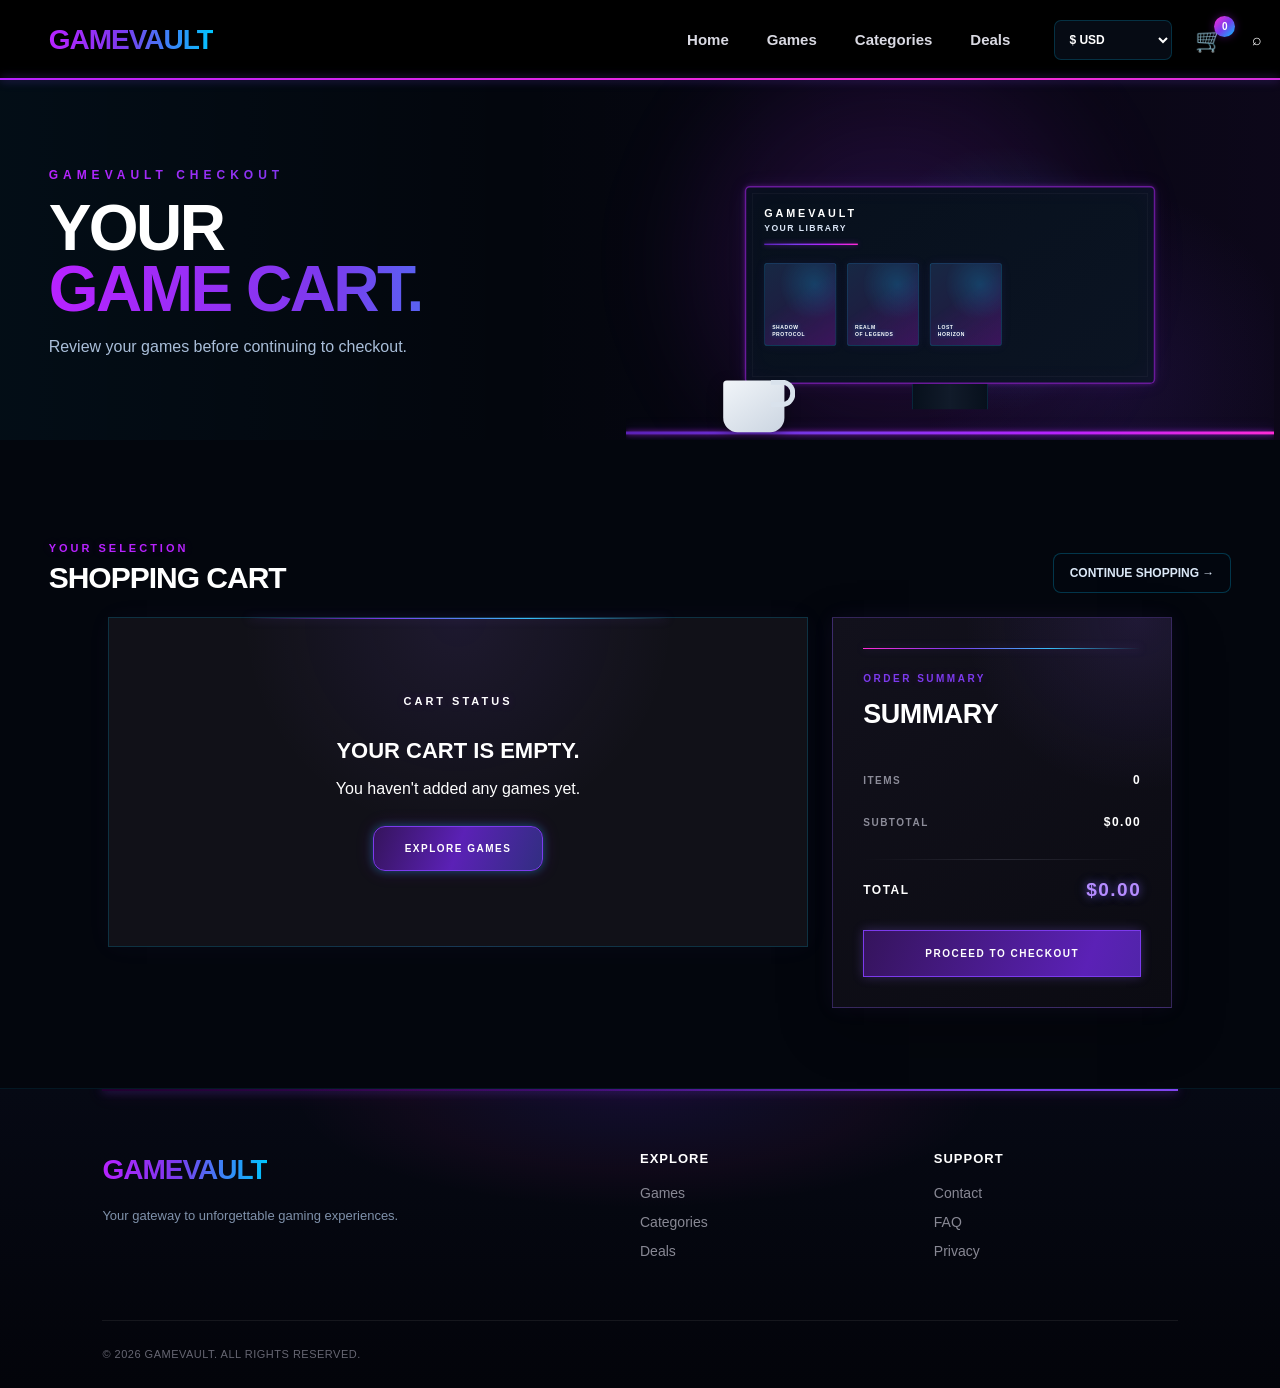
==== cart.html @ 0b053c2a "Add files via upload" ====
<!DOCTYPE html>
<html lang="en">

<head>

    <meta charset="UTF-8">

    <meta
        name="viewport"
        content="width=device-width, initial-scale=1.0"
    >

    <title>GameVault | Your Cart</title>

    <link
        rel="stylesheet"
        href="style.css"
    >

</head>

<body>


    <header>

        <nav class="navbar">


            <a
                href="index.html"
                class="logo"
            >
                GAME<span>VAULT</span>
            </a>


            <ul class="nav-links">

                <li>
                    <a href="index.html">
                        Home
                    </a>
                </li>

                <li>
                    <a href="games.html">
                        Games
                    </a>
                </li>

                <li>
                    <a href="games.html#explore-games">
                        Categories
                    </a>
                </li>

                <li>
                    <a href="index.html#deals">
                        Deals
                    </a>
                </li>

            </ul>


            <div class="nav-actions">


                <select
                    class="currency-selector"
                    id="currencySelector"
                >

                    <option value="USD">
                        $ USD
                    </option>

                    <option value="NGN">
                        ₦ NGN
                    </option>

                    <option value="EUR">
                        € EUR
                    </option>

                    <option value="GBP">
                        £ GBP
                    </option>

                </select>


                <button class="search-btn">
                    ⌕
                </button>


                <a
                    href="cart.html"
                    class="cart-btn"
                >
                    🛒
                    <span>0</span>
                </a>


            </div>

        </nav>

    </header>



    <main>


        <!-- =========================
             CART HERO
        ========================== -->

        <section class="hero cart-hero">


            <div class="hero-content">


                <p class="hero-label">
                    GAMEVAULT CHECKOUT
                </p>


                <h1>

                    YOUR

                    <span>
                        GAME CART.
                    </span>

                </h1>


                <p class="hero-description">
                    Review your games before continuing to checkout.
                </p>


            </div>



            <!-- =========================
                 WORKSTATION
            ========================== -->

            <div class="cart-hero-workstation">


                <!-- MONITOR -->

                <div class="workstation-monitor">


                    <div class="workstation-screen">


                        <div class="workstation-screen-content">


                            <!-- LIBRARY VIEW -->

                            <div class="workstation-view workstation-library">


                                <div class="workstation-header">
                                    GAMEVAULT
                                </div>


                                <div class="workstation-title">
                                    YOUR LIBRARY
                                </div>


                                <div class="workstation-line"></div>


                                <div class="workstation-games">


                                    <div class="workstation-game">

                                        <span>
                                            SHADOW<br>
                                            PROTOCOL
                                        </span>

                                    </div>


                                    <div class="workstation-game">

                                        <span>
                                            REALM<br>
                                            OF LEGENDS
                                        </span>

                                    </div>


                                    <div class="workstation-game">

                                        <span>
                                            LOST<br>
                                            HORIZON
                                        </span>

                                    </div>


                                </div>


                            </div>



                            <!-- FEATURED VIEW -->

                            <div class="workstation-view workstation-featured">


                                <div class="workstation-header">
                                    GAMEVAULT
                                </div>


                                <div class="workstation-title">
                                    FEATURED GAME
                                </div>


                                <div class="workstation-line"></div>


                                <div class="workstation-featured-game">


                                    <div class="workstation-featured-art">

                                        SHADOW<br>
                                        PROTOCOL

                                    </div>


                                    <div class="workstation-featured-info">


                                        <span>
                                            ACTION
                                        </span>


                                        <strong>
                                            SHADOW<br>
                                            PROTOCOL
                                        </strong>


                                        <small>
                                            $19.99
                                        </small>


                                    </div>


                                </div>


                            </div>


                        </div>


                    </div>



                    <!-- MONITOR STAND -->

                    <div class="workstation-monitor-stand"></div>


                </div>



                <!-- DESK -->

                <div class="workstation-desk"></div>



                <!-- COFFEE -->

                <div class="workstation-coffee">


                    <div class="workstation-cup">


                        <div class="workstation-cup-surface"></div>


                        <div class="workstation-cup-body"></div>


                        <div class="workstation-cup-handle"></div>


                    </div>



                    <!-- STEAM -->

                    <div class="workstation-steam workstation-steam-one"></div>

                    <div class="workstation-steam workstation-steam-two"></div>

                    <div class="workstation-steam workstation-steam-three"></div>

                    <div class="workstation-steam workstation-steam-four"></div>

                    <div class="workstation-steam workstation-steam-five"></div>

                    <div class="workstation-steam workstation-steam-six"></div>


                </div>


            </div>


        </section>



        <!-- =========================
             CART SECTION
        ========================== -->

        <section class="section cart-section">


            <div class="section-heading">


                <div>


                    <p class="section-label">
                        YOUR SELECTION
                    </p>


                    <h2>
                        SHOPPING CART
                    </h2>


                </div>


                <a
                    href="games.html"
                    class="view-all"
                >
                    CONTINUE SHOPPING →
                </a>


            </div>



            <div class="cart-layout">


                <div
                    class="cart-items"
                    id="cartItems"
                >
                    <!-- Cart items will be inserted here by JavaScript -->
                </div>



                <aside class="cart-summary">


                    <p class="section-label">
                        ORDER SUMMARY
                    </p>


                    <h2>
                        SUMMARY
                    </h2>



                    <div class="summary-row">


                        <span>
                            ITEMS
                        </span>


                        <span id="cartItemCount">
                            0
                        </span>


                    </div>



                    <div class="summary-row">


                        <span>
                            SUBTOTAL
                        </span>


                        <span id="cartSubtotal">
                            $0.00
                        </span>


                    </div>



                    <div class="summary-divider"></div>



                    <div class="summary-total">


                        <span>
                            TOTAL
                        </span>


                        <span id="cartTotal">
                            $0.00
                        </span>


                    </div>



                    <a
                        href="checkout.html"
                        class="checkout-btn"
                        id="checkoutBtn"
                    >
                        PROCEED TO CHECKOUT
                    </a>


                </aside>


            </div>


        </section>


    </main>



    <!-- =========================
         FOOTER
    ========================== -->

    <footer>


        <div class="footer-content">


            <div>


                <a
                    href="index.html"
                    class="logo"
                >
                    GAME<span>VAULT</span>
                </a>


                <p>
                    Your gateway to unforgettable gaming experiences.
                </p>


            </div>



            <div>


                <h4>
                    EXPLORE
                </h4>


                <a href="games.html">
                    Games
                </a>


                <a href="games.html#explore-games">
                    Categories
                </a>


                <a href="index.html#deals">
                    Deals
                </a>


            </div>



            <div>


                <h4>
                    SUPPORT
                </h4>


                <a href="#">
                    Contact
                </a>


                <a href="#">
                    FAQ
                </a>


                <a href="#">
                    Privacy
                </a>


            </div>


        </div>



        <div class="footer-bottom">


            <p>
                © 2026 GAMEVAULT. ALL RIGHTS RESERVED.
            </p>


        </div>


    </footer>



    <script src="script.js"></script>

</body>

</html>
---- style.css ----
/* =========================================
   GAMEVAULT
   COMPLETE HOMEPAGE DESIGN SYSTEM
========================================= */

:root {
    --bg: #03060d;
    --bg-soft: #060b14;
    --card: #07101c;

    --white: #ffffff;
    --text: #d9e4f5;
    --muted: #8ea1bd;

    --purple: #b822ff;
    --blue: #00c6ff;
    --pink: #ff2bd6;

    --gradient: linear-gradient(
        90deg,
        #b822ff 0%,
        #7c3aed 45%,
        #00c6ff 100%
    );

    --border: rgba(0, 198, 255, 0.18);

    --transition: 0.3s ease;
}


/* =========================================
   RESET
========================================= */

* {
    margin: 0;
    padding: 0;
    box-sizing: border-box;
}

html {
    scroll-behavior: smooth;
}

body {
    font-family: "Sora", sans-serif;
    background: var(--bg);
    color: var(--white);
    line-height: 1.5;
    overflow-x: hidden;
}

a {
    color: inherit;
    text-decoration: none;
}

button,
input,
select {
    font: inherit;
}

img {
    max-width: 100%;
    display: block;
}


/* =========================================
   GAMEVAULT
   LOGO + NAVBAR + HERO
========================================= */


/* =========================================
   LOGO — YOUR ORIGINAL
========================================= */

.logo {
    font-size: 28px;
    font-weight: 900;
    letter-spacing: -1px;

    background: var(--gradient);
    -webkit-background-clip: text;
    background-clip: text;
    color: transparent;

    white-space: nowrap;
}


/* =========================================
   NAVBAR
========================================= */

header {
    position: sticky;
    top: 0;
    z-index: 1000;

    background: #000000;

    border-bottom: none;

    backdrop-filter: none;
    -webkit-backdrop-filter: none;
}

.navbar {
    height: 80px;

    padding: 0 3.8%;

    display: flex;
    align-items: center;

    gap: 34px;

    background: #000000;
}


/* =========================================
   NAV LINKS
========================================= */

.nav-links {
    display: flex;
    align-items: center;

    gap: 38px;

    list-style: none;

    margin-left: auto;
}

.nav-links a {
    position: relative;

    display: inline-flex;
    align-items: center;

    height: 80px;

    padding: 0;

    color: #d9d9e2;

    font-size: 15px;
    font-weight: 600;

    transition:
        color 0.35s ease,
        text-shadow 0.35s ease;
}

.nav-links a:hover {
    color: #ffffff;

    text-shadow:
        0 0 8px rgba(255, 255, 255, 0.18);
}



/* =========================================
   NAV ACTIONS
========================================= */

.nav-actions {
    display: flex;
    align-items: center;

    gap: 16px;

    margin-left: 10px;
}


/* =========================================
   USD SELECTOR
========================================= */

.currency-selector {
    height: 43px;

    min-width: 118px;

    padding: 0 12px;

    border: 1px solid rgba(120, 140, 170, 0.45);

    border-radius: 2px;

    background: #000000;

    color: #ffffff;

    outline: none;

    font-size: 13px;
    font-weight: 600;

    cursor: pointer;

    transition:
        border-color 0.3s ease,
        background 0.3s ease;
}

.currency-selector:hover {
    border-color:#b822ff;
    background:#02040a;
    transform:translateY(-1px);
    box-shadow:0 0 8px rgba(184,34,255,.35);
}

.currency-selector:focus {
    border-color:
        rgba(0, 198, 255, 0.65);

    box-shadow: none;
}

.currency-selector option {
    background: #000000;
    color: #ffffff;
}


/* =========================================
   SEARCH
========================================= */

.search-box {
    position: relative;

    display: flex;
    align-items: center;

    width: 280px;
    height: 43px;

    border: none;
    border-radius: 0;

    background: transparent;

    overflow: visible;

    box-shadow: none;
}

.search-box input {
    width: 100%;
    height: 100%;

    padding: 0 48px 0 16px;

    border: 1px solid rgba(120, 140, 170, 0.45);

    border-radius: 2px;

    outline: none;

    background: #000000;

    color: #ffffff;

    font-size: 13px;

    transition:
        border-color 0.3s ease,
        background 0.3s ease;
}

.search-box input::placeholder {
    color: #8791a3;
}

.search-box input:hover {
    border-color:#b822ff;
    background:#02040a;
    transform:translateY(-1px);
    box-shadow:0 0 8px rgba(184,34,255,.35);
}

.search-box input:focus {
    border-color:
        rgba(0, 198, 255, 0.65);

    background: #02040a;

    box-shadow: none;
}


/* SEARCH ICON */

.search-btn {
    position: absolute;

    right: 0;

    width: 46px;
    height: 100%;

    display: flex;
    align-items: center;
    justify-content: center;

    border: none;

    background: transparent;

    color: #ffffff;

    cursor: pointer;

    transition:
        color 0.3s ease,
        transform 0.3s ease;
}

.search-btn:hover {
    color: #00c6ff;

    transform: scale(1.06);

    text-shadow:
        0 0 8px rgba(0, 198, 255, 0.45);
}


/* =========================================
   SEARCH DROPDOWN
========================================= */

.search-results {
    position: absolute;

    top: calc(100% + 8px);
    left: 0;
    right: 0;

    display: block;

    max-height: 320px;

    overflow-y: auto;

    padding: 6px;

    background:
        rgba(5, 10, 20, 0.98);

    border:
        1px solid
        rgba(120, 140, 170, 0.35);

    border-radius: 4px;

    box-shadow:
        0 12px 30px rgba(0, 0, 0, 0.55);

    opacity: 0;
    visibility: hidden;

    transform: translateY(-6px);

    pointer-events: none;

    transition:
        opacity 0.25s ease,
        transform 0.25s ease,
        visibility 0.25s ease;

    z-index: 9999;
}

.search-results.active {
    opacity: 1;
    visibility: visible;

    transform: translateY(0);

    pointer-events: auto;
}

.search-result-item {
    display: flex;
    align-items: center;
    justify-content: space-between;

    padding: 11px 12px;

    border-radius: 3px;

    color: #ffffff;

    cursor: pointer;

    transition:
        background 0.25s ease,
        transform 0.25s ease;
}

.search-result-item:hover {
    background:
        rgba(124, 58, 237, 0.10);

    transform: translateX(3px);
}

.search-result-item small {
    color: #8ea1bd;

    font-size: 10px;
}

.search-no-results {
    padding: 14px 12px;

    color: #8ea1bd;

    font-size: 11px;
    font-weight: 700;

    letter-spacing: 1px;
}


/* =========================================
   CART
========================================= */

.cart-btn {
    position: relative;

    width: 43px;
    height: 43px;

    display: flex;
    align-items: center;
    justify-content: center;

    border: none;

    background: transparent;

    color: #ffffff;

    cursor: pointer;

    font-size: 23px;

    transition:
        color 0.3s ease,
        transform 0.3s ease;
}

.cart-btn:hover {
    color: #00c6ff;

    transform: translateY(-1px);
}

.cart-btn span {
    position: absolute;

    top: -3px;
    right: -4px;

    min-width: 21px;
    height: 21px;

    padding: 0 5px;

    display: flex;
    align-items: center;
    justify-content: center;

    border-radius: 50%;

    background:
        linear-gradient(
            135deg,
            #ff2bd6,
            #7c3aed,
            #00c6ff
        );

    color: #ffffff;

    font-size: 10px;
    font-weight: 800;

    box-shadow:
        0 0 8px rgba(184, 34, 255, 0.35);
}


/* =========================================
   NAVBAR BOTTOM LINE
========================================= */

header::after {
    content:"";
    position:absolute;
    left:0;
    right:0;
    bottom:0;
    height:2px;
    background:linear-gradient(
        90deg,
        #b822ff,
        #ff2bd6,
        #7c3aed,
        #00c6ff,
        #b822ff
    );
    background-size:300% 100%;
    animation: navbarLineMove 6s linear infinite;
    box-shadow:
        0 0 8px rgba(184,34,255,.45),
        0 0 12px rgba(0,198,255,.25);
}

@keyframes navbarLineMove {
    0% {
        background-position:0% 50%;
    }

    100% {
        background-position:300% 50%;
    }
}


/* =========================================
   HERO
========================================= */

.hero {
    position: relative;

    min-height: 360px;

    display: flex;
    align-items: center;

    padding: 48px 3.8% 42px;

    overflow: hidden;

    background:
        linear-gradient(
            90deg,
            #03060d 0%,
            #03060d 34%,
            rgba(3, 6, 13, 0.92) 48%,
            rgba(3, 6, 13, 0.35) 72%,
            rgba(3, 6, 13, 0.75) 100%
        );
}

.hero::before {
    content: "";

    position: absolute;

    width: 520px;
    height: 520px;

    right: 10%;
    top: 50%;

    transform: translateY(-50%);

    background:
        radial-gradient(
            circle,
            rgba(124, 58, 237, 0.20) 0%,
            rgba(184, 34, 255, 0.10) 35%,
            transparent 70%
        );

    filter: blur(35px);

    pointer-events: none;
}

.hero::after {
    content: "";

    position: absolute;

    inset: 0;

    background:
        linear-gradient(
            90deg,
            rgba(0, 198, 255, 0.04),
            transparent 40%,
            rgba(184, 34, 255, 0.05)
        );

    pointer-events: none;
}


/* =========================================
   HERO CONTENT
========================================= */

.hero-content {
    position: relative;
    z-index: 2;

    width: 52%;
    max-width: 720px;
}


/* =========================================
   HERO LABEL
========================================= */

.hero-label {
    margin-bottom: 14px;

    font-size: 12px;
    font-weight: 700;

    letter-spacing: 5px;
    text-transform: uppercase;

    background: var(--gradient);
    -webkit-background-clip: text;
    background-clip: text;

    color: transparent;
}


/* =========================================
   HERO HEADING
========================================= */

.hero h1 {
    margin: 0;

    max-width: 700px;

    font-size: clamp(46px, 5vw, 70px);

    line-height: 0.94;

    font-weight: 900;

    letter-spacing: -2.5px;

    text-transform: uppercase;
}

.hero h1 span {
    display: block;

    background: var(--gradient);

    -webkit-background-clip: text;
    background-clip: text;

    color: transparent;
}


/* =========================================
   HERO DESCRIPTION
========================================= */

.hero-description {
    max-width: 590px;

    margin-top: 16px;

    color: #a9bed9;

    font-size: 16px;

    line-height: 1.55;
}


/* =========================================
   HERO BUTTONS
========================================= */

.hero-buttons {
    position: relative;
    z-index: 20;

    display: flex;
    align-items: center;

    gap: 12px;

    margin-top: 20px;
}


/* =========================================
   PRIMARY BUTTON
========================================= */

.primary-btn {
    display: inline-flex;

    align-items: center;
    justify-content: center;

    gap: 10px;

    padding: 13px 22px;

    background: rgba(3, 6, 13, 0.72);

    color: #ffffff;

    border: 2px solid transparent;

    border-radius: 12px;

    background-image:
        linear-gradient(
            rgba(3, 6, 13, 0.72),
            rgba(3, 6, 13, 0.72)
        ),
        linear-gradient(
            90deg,
            #00c6ff,
            #7c3aed,
            #ff2bd6
        );

    background-origin: border-box;

    background-clip:
        padding-box,
        border-box;

    box-shadow:
        0 0 8px rgba(0, 198, 255, 0.35),
        0 0 18px rgba(184, 34, 255, 0.18);

    transition:
        transform 0.4s ease,
        box-shadow 0.4s ease;
}

.primary-btn:hover {
    transform: translateY(-2px);

    box-shadow:
        0 0 10px rgba(0, 198, 255, 0.5),
        0 0 22px rgba(184, 34, 255, 0.35),
        0 0 30px rgba(255, 43, 214, 0.15);
}


/* =========================================
   SECONDARY BUTTON
========================================= */

.secondary-btn {
    display: inline-flex;

    align-items: center;
    justify-content: center;

    gap: 9px;

    min-height: 46px;

    padding: 0 22px;

    border: 1px solid rgba(0, 198, 255, 0.28);

    border-radius: 8px;

    background: rgba(5, 10, 19, 0.65);

    color: #dbe8f7;

    font-size: 13px;
    font-weight: 700;

    cursor: pointer;

    transition:
        border-color var(--transition),
        background var(--transition),
        transform var(--transition);
}

.secondary-btn:hover {
    transform: translateY(-2px);

    border-color:
        rgba(184, 34, 255, 0.6);

    background:
        rgba(124, 58, 237, 0.08);
}

.hero-buttons svg {
    width: 16px;
    height: 16px;

    flex-shrink: 0;
}


/* =========================================
   HERO TAGLINE
========================================= */

.hero-tagline {
    position: relative;
    z-index: 20;

    margin-top: 22px;

    color: #526984;

    font-size: 9px;
    font-weight: 700;

    letter-spacing: 4px;

    text-transform: uppercase;
}


/* =========================================
   HERO VISUAL
========================================= */

.hero-visual {
    position: absolute;

    top: 0;
    right: 0;

    width: 68%;
    height: 100%;

    overflow: hidden;

    z-index: 1;

    pointer-events: none;
}

.hero-visual-image {
    position: absolute;

    inset: 0;

    background-image:
        linear-gradient(
            90deg,
            #03060d 0%,
            rgba(3, 6, 13, 0.90) 14%,
            rgba(3, 6, 13, 0.58) 28%,
            rgba(3, 6, 13, 0.20) 46%,
            rgba(3, 6, 13, 0.03) 70%,
            rgba(3, 6, 13, 0.10) 100%
        ),
        url("gamevault-hero.png");

    background-size: cover;

    background-position: 40% center;

    background-repeat: no-repeat;

    opacity: 0.92;
}

.hero-visual-glow {
    position: absolute;

    width: 420px;
    height: 420px;

    right: 5%;
    top: 50%;

    transform: translateY(-50%);

    border-radius: 50%;

    background:
        radial-gradient(
            circle,
            rgba(184, 34, 255, 0.18) 0%,
            rgba(124, 58, 237, 0.10) 38%,
            rgba(0, 198, 255, 0.05) 58%,
            transparent 72%
        );

    filter: blur(25px);

    z-index: 2;
}


/* =========================================
   HERO INFO CARD
========================================= */

.hero-visual-card {
    position: absolute;

    right: 5%;
    bottom: 34px;

    width: 250px;

    padding: 18px 20px;

    border: 1px solid rgba(0, 198, 255, 0.22);

    border-radius: 10px;

    background:
        linear-gradient(
            135deg,
            rgba(7, 16, 28, 0.82),
            rgba(7, 10, 20, 0.65)
        );

    backdrop-filter: blur(12px);

    box-shadow:
        0 15px 35px rgba(0, 0, 0, 0.35);

    z-index: 3;
}

.hero-card-label {
    display: block;

    margin-bottom: 7px;

    color: #00c6ff;

    font-size: 9px;
    font-weight: 800;

    letter-spacing: 3px;
}

.hero-visual-card h3 {
    color: #ffffff;

    font-size: 17px;

    line-height: 1.2;

    font-weight: 800;
}

.hero-visual-card h3 span {
    display: block;

    background: var(--gradient);

    -webkit-background-clip: text;
    background-clip: text;

    color: transparent;
}


/* =========================================
   SIGNATURE ANIMATED LINE
========================================= */

.hero-card-line {
    width: 70px;
    height: 3px;

    margin-top: 13px;

    border-radius: 999px;

    background:
        linear-gradient(
            90deg,
            #b822ff 0%,
            #8f3cff 18%,
            #4d7cff 35%,
            #00c6ff 50%,
            #55e6c1 62%,
            #b8ff00 73%,
            #e8d44a 84%,
            #ffd700 92%,
            #b822ff 100%
        );

    background-size: 400% 100%;

    animation:
        heroLineMove 7s linear infinite;

    box-shadow:
        0 0 8px rgba(184, 34, 255, 0.45);
}

@keyframes heroLineMove {

    0% {
        background-position: 0% 50%;
    }

    100% {
        background-position: 400% 50%;
    }
}

/* =========================================
   CURRENCY SELECTOR
========================================= */

.currency-selector {
    height: 40px;

    padding: 0 10px;

    border: 1px solid rgba(0, 198, 255, 0.2);
    border-radius: 7px;

    background: #060b14;
    color: #ffffff;

    outline: none;

    font-size: 12px;

    cursor: pointer;
}

.currency-selector:focus {
    border-color: var(--blue);
}

.currency-selector option {
    background: #060b14;
    color: #ffffff;
}


/* =========================================
   HERO
========================================= */

.hero {
    position: relative;

    min-height: 360px;

    display: flex;
    align-items: center;

    padding: 48px 3.8% 42px;

    overflow: hidden;

    background:
        linear-gradient(
            90deg,
            #03060d 0%,
            #03060d 34%,
            rgba(3, 6, 13, 0.92) 48%,
            rgba(3, 6, 13, 0.35) 72%,
            rgba(3, 6, 13, 0.75) 100%
        );
}

.hero::before {
    content: "";

    position: absolute;

    width: 520px;
    height: 520px;

    right: 10%;
    top: 50%;

    transform: translateY(-50%);

    background:
        radial-gradient(
            circle,
            rgba(124, 58, 237, 0.20) 0%,
            rgba(184, 34, 255, 0.10) 35%,
            transparent 70%
        );

    filter: blur(35px);

    pointer-events: none;
}

.hero::after {
    content: "";

    position: absolute;

    inset: 0;

    background:
        linear-gradient(
            90deg,
            rgba(0, 198, 255, 0.04),
            transparent 40%,
            rgba(184, 34, 255, 0.05)
        );

    pointer-events: none;
}


/* =========================================
   HERO CONTENT
========================================= */

.hero-content {
    position: relative;
    z-index: 2;

    width: 52%;
    max-width: 720px;
}


/* =========================================
   HERO LABEL
========================================= */

.hero-label {
    margin-bottom: 14px;

    font-size: 12px;
    font-weight: 700;

    letter-spacing: 5px;
    text-transform: uppercase;

    background: var(--gradient);
    -webkit-background-clip: text;
    background-clip: text;
    color: transparent;
}


/* =========================================
   HERO HEADING
========================================= */

.hero h1 {
    margin: 0;

    max-width: 700px;

    font-size: clamp(46px, 5vw, 70px);
    line-height: 0.94;

    font-weight: 900;
    letter-spacing: -2.5px;

    text-transform: uppercase;
}

.hero h1 span {
    display: block;

    background: var(--gradient);
    -webkit-background-clip: text;
    background-clip: text;
    color: transparent;
}


/* =========================================
   HERO DESCRIPTION
========================================= */

.hero-description {
    max-width: 590px;

    margin-top: 16px;

    color: #a9bed9;

    font-size: 16px;
    line-height: 1.55;
}


/* =========================================
   HERO BUTTONS
========================================= */

.hero-buttons {
    position: relative;
    z-index: 20;

    display: flex;
    align-items: center;

    gap: 12px;

    margin-top: 20px;
}


/* =========================================
   PRIMARY BUTTON
========================================= */

.primary-btn {
    display: inline-flex;
    align-items: center;
    justify-content: center;
    gap: 10px;

    padding: 13px 22px;

    background: rgba(3, 6, 13, 0.72);

    color: #ffffff;

    border: 2px solid transparent;
    border-radius: 12px;

    background-image:
        linear-gradient(
            rgba(3, 6, 13, 0.72),
            rgba(3, 6, 13, 0.72)
        ),
        linear-gradient(
            90deg,
            #00c6ff,
            #7c3aed,
            #ff2bd6
        );

    background-origin: border-box;
    background-clip: padding-box, border-box;

    box-shadow:
        0 0 8px rgba(0, 198, 255, 0.35),
        0 0 18px rgba(184, 34, 255, 0.18);

    transition:
        transform 0.4s ease,
        box-shadow 0.4s ease;
}

.primary-btn:hover {
    transform: translateY(-2px);

    box-shadow:
        0 0 10px rgba(0, 198, 255, 0.5),
        0 0 22px rgba(184, 34, 255, 0.35),
        0 0 30px rgba(255, 43, 214, 0.15);
}


/* =========================================
   SECONDARY BUTTON
========================================= */

.secondary-btn {
    display: inline-flex;
    align-items: center;
    justify-content: center;
    gap: 9px;

    min-height: 46px;

    padding: 0 22px;

    border: 1px solid rgba(0, 198, 255, 0.28);
    border-radius: 8px;

    background: rgba(5, 10, 19, 0.65);

    color: #dbe8f7;

    font-size: 13px;
    font-weight: 700;

    cursor: pointer;

    transition:
        border-color var(--transition),
        background var(--transition),
        transform var(--transition);
}

.secondary-btn:hover {
    transform: translateY(-2px);

    border-color: rgba(184, 34, 255, 0.6);

    background: rgba(124, 58, 237, 0.08);
}

.hero-buttons svg {
    width: 16px;
    height: 16px;

    flex-shrink: 0;
}


/* =========================================
   HERO TAGLINE
========================================= */

.hero-tagline {
    position: relative;
    z-index: 20;

    margin-top: 22px;

    color: #526984;

    font-size: 9px;
    font-weight: 700;

    letter-spacing: 4px;
    text-transform: uppercase;
}


/* =========================================
   HERO VISUAL
========================================= */

.hero-visual {
    position: absolute;

    top: 0;
    right: 0;

    width: 68%;
    height: 100%;

    overflow: hidden;

    z-index: 1;

    pointer-events: none;
}

.hero-visual-image {
    position: absolute;

    inset: 0;

    background-image:
        linear-gradient(
            90deg,
            #03060d 0%,
            rgba(3, 6, 13, 0.90) 14%,
            rgba(3, 6, 13, 0.58) 28%,
            rgba(3, 6, 13, 0.20) 46%,
            rgba(3, 6, 13, 0.03) 70%,
            rgba(3, 6, 13, 0.10) 100%
        ),
        url("gamevault-hero.png");

    background-size: cover;
    background-position: 40% center;
    background-repeat: no-repeat;

    opacity: 0.92;
}

.hero-visual-glow {
    position: absolute;

    width: 420px;
    height: 420px;

    right: 5%;
    top: 50%;

    transform: translateY(-50%);

    border-radius: 50%;

    background:
        radial-gradient(
            circle,
            rgba(184, 34, 255, 0.18) 0%,
            rgba(124, 58, 237, 0.10) 38%,
            rgba(0, 198, 255, 0.05) 58%,
            transparent 72%
        );

    filter: blur(25px);

    z-index: 2;
}


/* =========================================
   HERO INFO CARD
========================================= */

.hero-visual-card {
    position: absolute;

    right: 5%;
    bottom: 34px;

    width: 250px;

    padding: 18px 20px;

    border: 1px solid rgba(0, 198, 255, 0.22);
    border-radius: 10px;

    background:
        linear-gradient(
            135deg,
            rgba(7, 16, 28, 0.82),
            rgba(7, 10, 20, 0.65)
        );

    backdrop-filter: blur(12px);

    box-shadow:
        0 15px 35px rgba(0, 0, 0, 0.35);

    z-index: 3;
}

.hero-card-label {
    display: block;

    margin-bottom: 7px;

    color: #00c6ff;

    font-size: 9px;
    font-weight: 800;

    letter-spacing: 3px;
}

.hero-visual-card h3 {
    color: #ffffff;

    font-size: 17px;
    line-height: 1.2;

    font-weight: 800;
}

.hero-visual-card h3 span {
    display: block;

    background: var(--gradient);
    -webkit-background-clip: text;
    background-clip: text;

    color: transparent;
}


/* =========================================
   SIGNATURE ANIMATED LINE
========================================= */

.hero-card-line {
    width: 70px;
    height: 3px;

    margin-top: 13px;

    border-radius: 999px;

    background:
        linear-gradient(
            90deg,
            #b822ff 0%,
            #8f3cff 18%,
            #4d7cff 35%,
            #00c6ff 50%,
            #55e6c1 62%,
            #b8ff00 73%,
            #e8d44a 84%,
            #ffd700 92%,
            #b822ff 100%
        );

    background-size: 400% 100%;

    animation: heroLineMove 7s linear infinite;

    box-shadow:
        0 0 8px rgba(184, 34, 255, 0.45);
}

@keyframes heroLineMove {
    0% {
        background-position: 0% 50%;
    }

    100% {
        background-position: 400% 50%;
    }
}


/* =========================================
   GLOBAL SECTION
========================================= */

.section {
    position: relative;

    padding-left: 3.8%;
    padding-right: 3.8%;
}


/* =========================================
   SECTION HEADING
========================================= */

.section-heading {
    display: flex;
    align-items: flex-end;
    justify-content: space-between;

    gap: 30px;

    margin-bottom: 24px;
}

.section-heading h2 {
    margin: 0;

    color: #ffffff;

    font-size: 30px;
    font-weight: 900;

    line-height: 1;

    letter-spacing: -1px;

    text-transform: uppercase;
}

.section-label {
    margin: 0 0 6px;

    color: var(--purple);

    font-size: 11px;
    font-weight: 800;

    letter-spacing: 3px;

    text-transform: uppercase;

    text-shadow:
        0 0 10px rgba(184, 34, 255, 0.18);
}


/* =========================================
   VIEW ALL
========================================= */

.view-all {
    padding: 10px 16px;

    border: 1px solid rgba(0, 198, 255, 0.25);
    border-radius: 8px;

    background: rgba(5, 10, 19, 0.35);

    color: #dbe8f7;

    font-size: 12px;
    font-weight: 700;

    white-space: nowrap;

    transition:
        border-color 0.3s ease,
        background 0.3s ease,
        transform 0.3s ease;
}

.view-all:hover {
    border-color: rgba(184, 34, 255, 0.55);

    background: rgba(124, 58, 237, 0.08);

    transform: translateY(-2px);
}


/* =========================================
   FEATURED
========================================= */

.featured {
    padding-top: 42px;
    padding-bottom: 50px;

    background: var(--bg);
}

.featured .game-grid {
    display: grid;

    grid-template-columns:
        repeat(3, minmax(0, 1fr));

    gap: 18px;
}


/* =========================================
   CATEGORIES
========================================= */

.categories {
    padding-top: 42px;
    padding-bottom: 50px;

    background:
        radial-gradient(
            circle at 15% 45%,
            rgba(0, 198, 255, 0.08),
            transparent 32%
        ),
        radial-gradient(
            circle at 85% 40%,
            rgba(184, 34, 255, 0.09),
            transparent 34%
        ),
        linear-gradient(
            135deg,
            #03060d 0%,
            #050a17 50%,
            #070511 100%
        );
}

.categories .section-label {
    color: #b822ff;

    text-shadow:
        0 0 10px rgba(0, 198, 255, 0.18);
}

.categories .section-heading h2 {
    color: #ffffff;
}


/* =========================================
   CATEGORY GRID
========================================= */

.category-grid {
    display: grid;

    grid-template-columns:
        repeat(6, minmax(0, 1fr));

    gap: 14px;
}

.category-card {
    min-height: 90px;

    padding: 16px;

    display: flex;
    align-items: flex-end;
    justify-content: space-between;

    border: 1px solid rgba(0, 198, 255, 0.16);
    border-radius: 10px;

    background:
        linear-gradient(
            145deg,
            rgba(7, 16, 28, 0.95),
            rgba(7, 10, 20, 0.85)
        );

    color: #ffffff;

    transition:
        transform var(--transition),
        border-color var(--transition),
        box-shadow var(--transition);
}

.category-card h3 {
    font-size: 16px;
    font-weight: 700;
}

.category-content {
    display: flex;
    flex-direction: column;
    align-items: flex-start;

    gap: 8px;
}

.category-icon {
    width: 32px;
    height: 32px;

    display: flex;
    align-items: center;
    justify-content: center;

    flex-shrink: 0;
}

.category-icon svg {
    width: 30px;
    height: 30px;
}

.category-card .action-icon {
    color: #b822ff;

    filter:
        drop-shadow(
            0 0 6px
            rgba(184, 34, 255, 0.35)
        );
}

.category-card .rpg-icon {
    color: #00c6ff;

    filter:
        drop-shadow(
            0 0 6px
            rgba(0, 198, 255, 0.35)
        );
}

.category-card .racing-icon {
    color: #ff2bd6;

    filter:
        drop-shadow(
            0 0 6px
            rgba(255, 43, 214, 0.35)
        );
}

.category-card .adventure-icon {
    color: #ff9f43;

    filter:
        drop-shadow(
            0 0 6px
            rgba(255, 159, 67, 0.30)
        );
}

.category-card .sports-icon {
    color: #35e06f;

    filter:
        drop-shadow(
            0 0 6px
            rgba(53, 224, 111, 0.30)
        );
}

.category-card .horror-icon {
    color: #ff4d5a;

    filter:
        drop-shadow(
            0 0 6px
            rgba(255, 77, 90, 0.30)
        );
}

.category-arrow {
    color: #00c6ff;

    font-size: 20px;

    transition:
        color var(--transition),
        transform var(--transition);
}

.category-card:hover {
    transform: translateY(-3px);

    border-color: rgba(184, 34, 255, 0.5);

    box-shadow:
        0 8px 24px rgba(0, 0, 0, 0.3),
        0 0 16px rgba(184, 34, 255, 0.08);
}

.category-card:hover .category-arrow {
    color: #ffffff;
    transform: translateX(4px);
}


/* =========================================
   TRENDING
========================================= */

.trending {
    padding-top: 42px;
    padding-bottom: 50px;

    background:
        radial-gradient(
            circle at 80% 45%,
            rgba(184, 34, 255, 0.08),
            transparent 35%
        ),
        radial-gradient(
            circle at 20% 50%,
            rgba(0, 198, 255, 0.05),
            transparent 32%
        ),
        linear-gradient(
            135deg,
            #03060d 0%,
            #060916 50%,
            #080511 100%
        );
}

.trending .section-heading {
    display: flex;
    align-items: flex-end;
    justify-content: space-between;

    gap: 30px;

    margin-bottom: 24px;
}

.trending .section-label {
    color: #b822ff;
}

.trending .section-heading h2 {
    color: #ffffff;
}


/* =========================================
   GAME GRID
========================================= */

.game-grid {
    display: grid;

    grid-template-columns:
        repeat(3, minmax(0, 1fr));

    gap: 18px;
}


/* =========================================
   GAME CARD
========================================= */

.game-card {
    position: relative;

    overflow: hidden;

    min-width: 0;

    border: 1px solid rgba(0, 198, 255, 0.17);
    border-radius: 10px;

    background: var(--card);

    transition:
        transform var(--transition),
        border-color var(--transition),
        box-shadow var(--transition);
}

.game-card:hover {
    transform: translateY(-4px);

    border-color: rgba(184, 34, 255, 0.5);

    box-shadow:
        0 12px 28px rgba(0, 0, 0, 0.35),
        0 0 18px rgba(184, 34, 255, 0.10);
}


/* =========================================
   GAME IMAGE
========================================= */

.game-image {
    position: relative;

    height: 170px;

    overflow: hidden;

    background: #07101c;
}

.featured .game-image,
.trending .game-image {
    height: 160px;
}

.game-image img {
    width: 100%;
    height: 100%;

    object-fit: cover;
    object-position: center top;

    transition:
        transform 0.45s ease,
        filter 0.45s ease;
}

.game-card:hover .game-image img {
    transform: scale(1.04);

    filter: brightness(1.08);
}


/* =========================================
   GAME IMAGE OVERLAY
========================================= */

.game-image::after {
    content: "";

    position: absolute;

    inset: 0;

    background:
        linear-gradient(
            180deg,
            transparent 55%,
            rgba(3, 6, 13, 0.7) 100%
        );

    pointer-events: none;
}

.game-overlay {
    position: absolute;

    inset: 0;

    display: flex;
    align-items: center;
    justify-content: center;

    background: rgba(3, 6, 13, 0.55);

    color: #ffffff;

    font-size: 12px;
    font-weight: 800;

    letter-spacing: 2px;

    opacity: 0;

    transition:
        opacity 0.35s ease,
        background 0.35s ease;

    z-index: 2;
}

.game-card:hover .game-overlay {
    opacity: 1;

    background: rgba(3, 6, 13, 0.42);
}


/* =========================================
   GAME TAG
========================================= */

.game-tag {
    position: absolute;

    top: 12px;
    left: 12px;

    padding: 6px 10px;

    background: var(--purple);

    color: #ffffff;

    font-size: 10px;
    font-weight: 900;

    letter-spacing: 1px;

    z-index: 3;
}


/* =========================================
   GAME INFO
========================================= */

.game-info {
    padding: 14px 16px 15px;

    background:
        linear-gradient(
            180deg,
            rgba(17, 17, 24, 0.98) 0%,
            rgba(8, 10, 18, 0.98) 100%
        );

    border-top: 1px solid rgba(124, 58, 237, 0.12);
}

.game-category {
    margin-bottom: 6px;

    color: #9b6cff;

    font-size: 10px;
    font-weight: 800;

    letter-spacing: 1.8px;

    text-shadow:
        0 0 8px rgba(139, 92, 246, 0.25);
}

.game-info h3 {
    margin-bottom: 8px;

    color: #ffffff;

    font-size: 18px;
    font-weight: 800;

    line-height: 1.2;
    letter-spacing: 0.1px;
}

.game-price {
    margin-bottom: 8px;

    color: #ffffff;

    font-size: 15px;
    font-weight: 800;

    letter-spacing: 0.3px;
}

.game-rating {
    display: flex;
    align-items: center;

    gap: 6px;

    margin-bottom: 12px;

    color: #aebbd0;

    font-size: 11px;
    font-weight: 600;
}

.game-rating .star {
    color: #ffd43b;

    text-shadow:
        0 0 6px rgba(255, 212, 59, 0.35);
}


/* =========================================
   ADD TO CART
========================================= */

.add-cart-btn {
    position: relative;
    z-index: 0;

    width: 100%;
    min-height: 38px;

    display: flex;
    align-items: center;
    justify-content: center;

    gap: 8px;

    border: 1px solid transparent;
    border-radius: 8px;

    background:
        linear-gradient(
            var(--card),
            var(--card)
        ) padding-box,
        var(--gradient) border-box;

    color: #ffffff;

    font-size: 13px;
    font-weight: 700;

    cursor: pointer;

    overflow: hidden;

    transition:
        transform 0.45s ease,
        box-shadow 0.45s ease;
}

.add-cart-btn::before {
    content: "";

    position: absolute;

    inset: 0;

    background: var(--gradient);

    opacity: 0;

    z-index: -1;

    transition: opacity 0.55s ease;
}

.add-cart-btn:hover {
    transform: translateY(-2px);

    box-shadow:
        0 0 15px rgba(184, 34, 255, 0.18),
        0 0 18px rgba(0, 198, 255, 0.10);
}

.add-cart-btn:hover::before {
    opacity: 1;
}


/* =========================================
   DEALS
========================================= */

.deals {
    position: relative;

    min-height: 450px;

    display: flex;
    align-items: center;

    padding-top: 70px;
    padding-bottom: 70px;

    overflow: hidden;

    background:
        radial-gradient(
            circle at 80% 50%,
            rgba(184, 34, 255, 0.20),
            transparent 35%
        ),
        radial-gradient(
            circle at 20% 50%,
            rgba(0, 198, 255, 0.06),
            transparent 32%
        ),
        linear-gradient(
            135deg,
            #03060d 0%,
            #090713 52%,
            #0c0614 100%
        );

    border-top: 1px solid rgba(0, 198, 255, 0.08);
    border-bottom: 1px solid rgba(184, 34, 255, 0.10);
}

.deals::before {
    content: "";

    position: absolute;

    width: 500px;
    height: 500px;

    right: 4%;
    top: 50%;

    transform: translateY(-50%);

    border-radius: 50%;

    background:
        radial-gradient(
            circle,
            rgba(184, 34, 255, 0.13),
            rgba(124, 58, 237, 0.06),
            transparent 70%
        );

    filter: blur(25px);

    pointer-events: none;
}

.deal-content {
    position: relative;
    z-index: 2;

    max-width: 600px;
}

.deal-content h2 {
    margin-bottom: 25px;

    color: #ffffff;

    font-size: clamp(45px, 7vw, 75px);

    line-height: 0.95;

    font-weight: 900;

    letter-spacing: -2px;
}

.deal-content > p:not(.section-label) {
    max-width: 520px;

    margin-bottom: 30px;

    color: #a9bed9;

    font-size: 15px;
    line-height: 1.6;
}

.deal-content .primary-btn {
    min-width: 150px;
}


/* =========================================
   BENEFITS
========================================= */

.benefits {
    padding-top: 65px;
    padding-bottom: 75px;

    background:
        linear-gradient(
            180deg,
            #03060d 0%,
            #050914 100%
        );
}

.benefit-grid {
    display: grid;

    grid-template-columns:
        repeat(3, minmax(0, 1fr));

    gap: 20px;
}

.benefit {
    position: relative;

    padding: 28px;

    min-height: 180px;

    background:
        linear-gradient(
            145deg,
            rgba(7, 16, 28, 0.95),
            rgba(7, 10, 20, 0.88)
        );

    border: 1px solid rgba(0, 198, 255, 0.13);
    border-radius: 10px;

    overflow: hidden;

    transition:
        transform var(--transition),
        border-color var(--transition),
        box-shadow var(--transition);
}

.benefit::before {
    content: "";

    position: absolute;

    top: 0;
    left: 0;

    width: 70px;
    height: 2px;

    background: var(--gradient);

    opacity: 0.8;
}

.benefit span {
    color: var(--purple);

    font-size: 12px;
    font-weight: 900;

    letter-spacing: 2px;
}

.benefit h3 {
    margin: 18px 0 10px;

    color: #ffffff;

    font-size: 17px;
    font-weight: 800;

    letter-spacing: 0.5px;
}

.benefit p {
    max-width: 320px;

    color: #8ea1bd;

    font-size: 13px;

    line-height: 1.6;
}

.benefit:hover {
    transform: translateY(-4px);

    border-color: rgba(184, 34, 255, 0.38);

    box-shadow:
        0 10px 28px rgba(0, 0, 0, 0.35),
        0 0 18px rgba(184, 34, 255, 0.08);
}


/* =========================================
   FOOTER
========================================= */

footer {
    position: relative;

    padding: 60px 8% 25px;

    background:
        linear-gradient(
            180deg,
            #060914 0%,
            #03040a 100%
        );

    border-top: 1px solid rgba(0, 198, 255, 0.10);

    overflow: hidden;
}


/* FOOTER SIGNATURE LINE */

footer::before {
    content: "";

    position: absolute;

    top: 0;
    left: 8%;

    width: 84%;
    height: 2px;

    background:
        linear-gradient(
            90deg,
            #21002f,
            #3b0764,
            #7c3aed,
            #8b5cf6,
            #00c6ff,
            #ff2bd6,
            #7c3aed,
            #21002f
        );

    background-size: 300% 100%;

    box-shadow:
        0 0 8px rgba(124, 58, 237, 0.7),
        0 0 18px rgba(255, 43, 214, 0.35);

    animation:
        footerColorShift 8s ease-in-out infinite;
}


/* FOOTER AMBIENT GLOW */

footer::after {
    content: "";

    position: absolute;

    top: -110px;
    left: 50%;

    width: 700px;
    height: 230px;

    transform: translateX(-50%);

    background:
        radial-gradient(
            ellipse,
            rgba(91, 33, 182, 0.16),
            rgba(124, 58, 237, 0.08),
            rgba(255, 43, 214, 0.04),
            transparent 70%
        );

    pointer-events: none;

    animation:
        footerAmbientGlow 8s ease-in-out infinite;
}

@keyframes footerColorShift {
    0% {
        background-position: 0% 50%;
        filter: brightness(0.65);
    }

    20% {
        background-position: 30% 50%;
        filter: brightness(0.9);
    }

    40% {
        background-position: 55% 50%;
        filter: brightness(1.05);
    }

    60% {
        background-position: 75% 50%;
        filter: brightness(1.15);
    }

    80% {
        background-position: 90% 50%;
        filter: brightness(0.9);
    }

    100% {
        background-position: 0% 50%;
        filter: brightness(0.65);
    }
}

@keyframes footerAmbientGlow {
    0%,
    100% {
        opacity: 0.35;

        transform:
            translateX(-50%)
            scale(0.9);
    }

    50% {
        opacity: 0.85;

        transform:
            translateX(-50%)
            scale(1.1);
    }
}


/* =========================================
   FOOTER CONTENT
========================================= */

.footer-content {
    position: relative;
    z-index: 2;

    display: grid;

    grid-template-columns:
        2fr 1fr 1fr;

    gap: 50px;

    margin-bottom: 50px;
}

.footer-content > div > p {
    max-width: 300px;

    margin-top: 15px;

    color: #7f91aa;

    font-size: 13px;

    line-height: 1.6;
}

.footer-content h4 {
    margin-bottom: 15px;

    color: #ffffff;

    font-size: 13px;
    font-weight: 800;

    letter-spacing: 1px;
}

.footer-content > div > a:not(.logo) {
    display: block;

    width: fit-content;

    margin-bottom: 8px;

    color: #888894;

    font-size: 14px;

    transition:
        color var(--transition),
        transform var(--transition),
        text-shadow var(--transition);
}

.footer-content > div > a:not(.logo):hover {
    color: #8b5cf6;

    transform: translateX(5px);

    text-shadow:
        0 0 8px rgba(124, 58, 237, 0.7),
        0 0 18px rgba(124, 58, 237, 0.35);
}


/* =========================================
   FOOTER BOTTOM
========================================= */

.footer-bottom {
    position: relative;
    z-index: 2;

    padding-top: 25px;

    border-top: 1px solid rgba(255, 255, 255, 0.07);

    color: #666672;

    font-size: 11px;

    letter-spacing: 0.5px;
}


/* =========================================
   RESPONSIVE — 1200PX
========================================= */

@media (max-width: 1200px) {

    .navbar {
        padding-left: 5%;
        padding-right: 5%;
    }

    .nav-links {
        gap: 22px;
    }

    .search-box {
        width: 240px;
    }

    .section {
        padding-left: 5%;
        padding-right: 5%;
    }

    .category-grid {
        grid-template-columns:
            repeat(3, minmax(0, 1fr));
    }
}


/* =========================================
   RESPONSIVE — 800PX
========================================= */

@media (max-width: 800px) {

    /* NAV */

    .navbar {
        height: 70px;

        padding-left: 4%;
        padding-right: 4%;

        display: grid;
        grid-template-columns: 40% 50% 10%;
        align-items: center;

        gap: 0;
    }

    .logo {
        font-size: 22px;
    }

    .nav-links {
        display: none;
    }

    .nav-actions {
        margin-left: 0;
        margin-right: 0;

        width: 100%;

        display: flex;
        align-items: center;
        justify-content: flex-end;
        gap: 8px;
    }

    .search-box {
        width: 190px;
    }


    /* HERO */

    .hero {
        min-height: 440px;

        padding:
            55px
            6%
            50px;
    }

    .hero-content {
        width: 100%;
        max-width: 650px;
    }

    .hero h1 {
        font-size:
            clamp(
                40px,
                10vw,
                58px
            );
    }

    .hero-description {
        font-size: 14px;
    }

    .hero-visual {
        width: 100%;
        height: 100%;

        opacity: 0.35;
    }

    .hero-visual-image {
        background-position: 65% center;

        background-image:
            linear-gradient(
                90deg,
                #03060d 0%,
                rgba(3, 6, 13, 0.82) 45%,
                rgba(3, 6, 13, 0.45) 100%
            ),
            url("gamevault-hero.png");
    }

    .hero-visual-card {
        display: none;
    }


    /* SECTION HEADINGS */

    .section-heading {
        align-items: flex-start;

        flex-direction: column;

        gap: 15px;
    }

    .trending .section-heading {
        align-items: flex-start;

        flex-direction: column;
    }


    /* GRIDS */

    .featured .game-grid,
    .trending .game-grid,
    .game-grid {
        grid-template-columns:
            repeat(2, minmax(0, 1fr));

        gap: 14px;
    }

    .category-grid {
        grid-template-columns:
            repeat(2, minmax(0, 1fr));
    }

    .benefit-grid {
        grid-template-columns: 1fr;
    }


    /* GAME IMAGES */

    .featured .game-image,
    .trending .game-image {
        height: 180px;
    }


    /* DEALS */

    .deals {
        min-height: 400px;

        padding-top: 60px;
        padding-bottom: 60px;
    }

    .deal-content h2 {
        font-size:
            clamp(
                42px,
                10vw,
                65px
            );
    }


    /* FOOTER */

    footer {
        padding:
            50px
            5%
            25px;
    }

    .footer-content {
        grid-template-columns:
            1fr 1fr;

        gap: 35px;
    }

    .footer-content > div:first-child {
        grid-column: 1 / -1;
    }
}


/* =========================================
   RESPONSIVE — 500PX
========================================= */

@media (max-width: 500px) {

    /* NAV */

    .search-box {
        width: 145px;
    }

    .search-box input {
        padding: 0 10px;

        font-size: 12px;
    }

    .search-btn {
        width: 38px;
    }

    .currency-selector {
        display: none;
    }


    /* HERO */

    .hero {
        min-height: 470px;

        padding:
            45px
            6%;
    }

    .hero h1 {
        font-size: 40px;

        letter-spacing: -1.5px;
    }

    .hero-description {
        font-size: 13px;
    }

    .hero-buttons {
        flex-direction: column;

        align-items: stretch;
    }

    .primary-btn,
    .secondary-btn {
        width: 100%;
    }


    /* SECTIONS */

    .section {
        padding-left: 6%;
        padding-right: 6%;
    }

    .section-heading h2 {
        font-size: 26px;
    }

    .section-label {
        font-size: 10px;

        letter-spacing: 2.5px;
    }


    /* GAME GRID */

    .featured .game-grid,
    .trending .game-grid,
    .game-grid {
        grid-template-columns: 1fr;
    }

    .featured .game-image,
    .trending .game-image {
        height: 220px;
    }


    /* CATEGORIES */

    .category-grid {
        grid-template-columns: 1fr;
    }

    .category-card {
        min-height: 100px;
    }


    /* DEALS */

    .deals {
        min-height: 420px;

        padding-top: 55px;
        padding-bottom: 55px;
    }

    .deal-content h2 {
        font-size: 42px;

        letter-spacing: -1.5px;
    }

    .deal-content > p:not(.section-label) {
        font-size: 13px;
    }


    /* BENEFITS */

    .benefits {
        padding-top: 55px;
        padding-bottom: 60px;
    }

    .benefit {
        padding: 24px;
    }


    /* FOOTER */

    footer {
        padding:
            45px
            6%
            22px;
    }

    .footer-content {
        grid-template-columns: 1fr;

        gap: 30px;

        margin-bottom: 35px;
    }

    .footer-content > div:first-child {
        grid-column: auto;
    }

    .footer-bottom {
        font-size: 9px;
    }
}

/* =========================================
   GAME CATEGORY FILTER BUTTONS
========================================= */

.game-filters,
.category-filters {
    display: flex;
    align-items: center;
    gap: 8px;

    padding-bottom: 14px;

    border-bottom: none;

    overflow-x: auto;
    scrollbar-width: none;
}

.game-filters::-webkit-scrollbar,
.category-filters::-webkit-scrollbar {
    display: none;
}

.game-filters button,
.category-filters button {
    position: relative;

    padding: 8px 12px;

    border: 1px solid rgba(255, 255, 255, 0.08);
    border-radius: 4px;

    background: rgba(255, 255, 255, 0.02);

    color: #e8e5dc;

    font-size: 13px;
    font-weight: 500;

    white-space: nowrap;

    cursor: pointer;

    transition:
        color 0.3s ease,
        border-color 0.3s ease,
        background 0.3s ease,
        transform 0.3s ease;
}

.game-filters button:hover,
.category-filters button:hover {
    color: #ffffff;

    border-color: rgba(184, 34, 255, 0.35);

    background: rgba(124, 58, 237, 0.06);

    transform: translateY(-1px);
}


/* =========================================
   ACTIVE FILTER
========================================= */

.game-filters button.active,
.category-filters button.active {
    padding: 8px 13px;

    border: 2px solid transparent;
    border-radius: 8px;

    background:
        linear-gradient(
            #07101c,
            #07101c
        ) padding-box,
        linear-gradient(
            90deg,
            #00c6ff,
            #7c3aed,
            #ff2bd6
        ) border-box;

    color: #ffffff;

    box-shadow:
        0 0 8px rgba(0, 198, 255, 0.12),
        0 0 12px rgba(184, 34, 255, 0.08);
}

/* =========================================
   GAME DETAILS PAGE
========================================= */

.game-details-section {
    min-height: calc(100vh - 80px);

    padding: 70px 4% 80px;

    background:
        radial-gradient(
            circle at 15% 35%,
            rgba(0, 198, 255, 0.07),
            transparent 30%
        ),
        radial-gradient(
            circle at 85% 40%,
            rgba(184, 34, 255, 0.09),
            transparent 32%
        ),
        linear-gradient(
            135deg,
            #03060d 0%,
            #050a17 50%,
            #080511 100%
        );

    position: relative;
    overflow: hidden;
}

.game-details-section::before {
    content: "";

    position: absolute;
    top: 0;
    left: 4%;
    right: 4%;

    height: 1px;

    background:
        linear-gradient(
            90deg,
            transparent,
            #00c6ff,
            #7c3aed,
            #ff2bd6,
            transparent
        );

    opacity: 0.55;
}

.game-details {
    position: relative;
    z-index: 1;

    width: 100%;
    max-width: 1100px;
    margin: 0 auto;

    display: grid;
    grid-template-columns: 1.15fr 0.85fr;
    gap: 42px;

    align-items: center;
}

.game-details > * {
    min-width: 0;
}

/* Game detail action spacing */

.game-details-cart-btn {
    margin-bottom: 14px;
}

/* =========================================
   GAME DETAILS ARTWORK
========================================= */

.game-details-image {
    position: relative;

    width: 100%;
    max-width: 560px;

    border-radius: 16px;
    overflow: hidden;

    border: 1px solid rgba(0, 198, 255, 0.18);

    background: #050a14;

    box-shadow:
        0 20px 50px rgba(0, 0, 0, 0.45),
        0 0 30px rgba(0, 198, 255, 0.06);
}

.game-details-image::after {
    content: "";

    position: absolute;
    inset: 0;

    background:
        linear-gradient(
            135deg,
            rgba(0, 198, 255, 0.06),
            transparent 40%,
            rgba(184, 34, 255, 0.08)
        );

    pointer-events: none;
}

.game-details-image img {
    display: block;

    width: 100%;
    height: auto;

    object-fit: cover;

    transition:
        transform 0.6s ease,
        filter 0.6s ease;
}

.game-details-image:hover img {
    transform: scale(1.025);
    filter: brightness(1.05);
}

.games-hero-visual {
    position: absolute;
    top: 0;
    right: 0;
    bottom: 0;
    width: 80%;
    background:
        linear-gradient(
            90deg,
            #03060d 0%,
            rgba(3,6,13,.92) 8%,
            rgba(3,6,13,.55) 25%,
            rgba(3,6,13,.12) 45%,
            transparent 65%
        ),
        url("games-hero.png") center center / cover no-repeat;
    z-index: 0;
    pointer-events: none;
}

.games-hero {
    min-height: 420px;
    display: flex;
    align-items: center;
    justify-content: space-between;
    gap: 40px;
    padding: 60px 4%;
    position: relative;
    overflow: hidden;
}

/* =========================================================
   GAMEVAULT CART HERO — WORKSTATION
   Adapted directly from the approved prototype
========================================================= */


/* =========================
   CART WORKSTATION
========================= */

.cart-hero-workstation {
    position: absolute;

    right: -120px;
    bottom: -70px;

    width: 900px;
    height: 520px;

    transform: scale(0.72);
    transform-origin: bottom center;

    overflow: hidden;

    pointer-events: none;

    z-index: 1;

    background:
        radial-gradient(
            circle at 58% 38%,
            rgba(0, 198, 255, 0.14),
            transparent 30%
        ),
        radial-gradient(
            circle at 75% 65%,
            rgba(124, 58, 237, 0.13),
            transparent 35%
        );

    z-index: 1;
}


/* =========================
   MONITOR
========================= */

.workstation-monitor {
    position: absolute;

    left: 50%;
    top: 70px;

    width: 570px;
    height: 310px;

    transform: translateX(-50%);
}


/* Monitor screen */

.workstation-screen {
    position: relative;

    width: 100%;
    height: 275px;

    padding: 25px;

    background:
        linear-gradient(
            145deg,
            #07101c,
            #0b1423
        );

    border: 2px solid rgba(184, 34, 255, 0.55);

    border-radius: 7px;

    box-shadow:
        0 0 8px rgba(184, 34, 255, 0.32),
        0 0 25px rgba(124, 58, 237, 0.10),
        inset 0 0 35px rgba(184, 34, 255, 0.04);

    animation: workstationScreenPulse 5s ease-in-out infinite;
}


@keyframes workstationScreenPulse {

    0%,
    100% {
        box-shadow:
            0 0 8px rgba(184, 34, 255, 0.32),
            0 0 25px rgba(124, 58, 237, 0.10),
            inset 0 0 35px rgba(184, 34, 255, 0.04);
    }

    50% {
        box-shadow:
            0 0 12px rgba(184, 34, 255, 0.48),
            0 0 35px rgba(124, 58, 237, 0.20),
            inset 0 0 45px rgba(184, 34, 255, 0.08);
    }

}


/* Inner screen border */

.workstation-screen::before {
    content: "";

    position: absolute;

    inset: 8px;

    border: 1px solid rgba(255, 255, 255, 0.05);

    pointer-events: none;
}


/* =========================
   SCREEN CONTENT
========================= */

.workstation-screen-content {
    margin-top: 55px;

    width: 75%;
}


/* =========================
   SCREEN VIEWS
========================= */

.workstation-view {
    position: absolute;

    inset: 0;

    padding: 25px;

    opacity: 0;
    visibility: hidden;

    transform: translateX(15px);

    transition:
        opacity 0.8s ease,
        transform 0.8s ease,
        visibility 0.8s ease;
}


.workstation-library {
    opacity: 1;
    visibility: visible;

    transform: translateX(0);
}


/* =========================
   SCREEN HEADER
========================= */

.workstation-header {
    color: #ffffff;

    font-size: 15px;
    font-weight: 900;

    letter-spacing: 4px;

    animation: workstationHeaderGlow 4s ease-in-out infinite;
}


@keyframes workstationHeaderGlow {

    0%,
    100% {
        opacity: 0.85;

        text-shadow:
            0 0 6px rgba(184, 34, 255, 0.35);
    }

    50% {
        opacity: 1;

        text-shadow:
            0 0 10px rgba(184, 34, 255, 0.7),
            0 0 18px rgba(124, 58, 237, 0.3);
    }

}


/* =========================
   SCREEN TITLE
========================= */

.workstation-title {
    color: #d9e4f5;

    font-size: 12px;
    font-weight: 800;

    letter-spacing: 2px;
}


/* =========================
   SCREEN LINE
========================= */

.workstation-line {
    width: 130px;
    height: 2px;

    margin-top: 12px;

    background:
        linear-gradient(
            90deg,
            #5b21b6,
            #7c3aed,
            #b822ff,
            #ff2bd6,
            #b822ff,
            #7c3aed,
            #5b21b6
        );

    background-size: 200% 100%;

    animation:
        workstationScreenLineMove 2.5s linear infinite;

    box-shadow:
        0 0 8px rgba(184, 34, 255, 0.55);
}


@keyframes workstationScreenLineMove {

    0% {
        background-position: 0% 50%;
    }

    100% {
        background-position: 200% 50%;
    }

}


/* =========================
   FEATURED GAME SCREEN
========================= */

.workstation-featured {
    display: flex;

    flex-direction: column;
}


.workstation-featured-game {
    display: flex;

    gap: 18px;

    margin-top: 22px;

    width: 100%;
}


/* Featured artwork */

.workstation-featured-art {
    position: relative;

    width: 180px;
    height: 125px;

    display: flex;
    align-items: flex-end;

    padding: 12px;

    overflow: hidden;

    border: 1px solid rgba(184, 34, 255, 0.35);

    border-radius: 5px;

    background:
        radial-gradient(
            circle at 70% 25%,
            rgba(0, 198, 255, 0.35),
            transparent 35%
        ),
        linear-gradient(
            145deg,
            #182b50,
            #32144b
        );

    box-shadow:
        0 0 18px rgba(184, 34, 255, 0.15);

    color: #ffffff;

    font-size: 11px;
    font-weight: 900;

    line-height: 1.25;

    letter-spacing: 1px;

    text-shadow:
        0 0 8px rgba(184, 34, 255, 0.5);
}


.workstation-featured-art::after {
    content: "";

    position: absolute;

    inset: 0;

    background:
        linear-gradient(
            145deg,
            transparent 35%,
            rgba(184, 34, 255, 0.2)
        );
}


/* Featured information */

.workstation-featured-info {
    display: flex;

    flex-direction: column;

    justify-content: center;

    gap: 8px;
}


.workstation-featured-info span {
    color: #b822ff;

    font-size: 8px;
    font-weight: 800;

    letter-spacing: 2px;
}


.workstation-featured-info strong {
    color: #ffffff;

    font-size: 15px;
    font-weight: 900;

    line-height: 1.2;

    letter-spacing: 1px;

    text-shadow:
        0 0 8px rgba(184, 34, 255, 0.25);
}


.workstation-featured-info small {
    color: #d9e4f5;

    font-size: 11px;
    font-weight: 700;
}


/* =========================
   GAME BLOCKS
========================= */

.workstation-games {
    display: flex;

    gap: 15px;

    margin-top: 25px;
}


.workstation-game {
    position: relative;

    width: 100px;
    height: 115px;

    display: flex;
    align-items: flex-end;

    padding: 10px;

    overflow: hidden;

    border: 1px solid rgba(0, 198, 255, 0.22);

    border-radius: 4px;

    background:
        linear-gradient(
            145deg,
            #172844,
            #24133d
        );

    box-shadow:
        0 0 15px rgba(124, 58, 237, 0.08);

    animation:
        workstationGameCardFloat 4s ease-in-out infinite;

    transition:
        transform 0.4s ease,
        box-shadow 0.4s ease;
}


.workstation-game:nth-child(2) {
    animation-delay: 1.2s;
}


.workstation-game:nth-child(3) {
    animation-delay: 2.4s;
}


@keyframes workstationGameCardFloat {

    0%,
    100% {
        transform: translateY(0);
    }

    50% {
        transform: translateY(-4px);
    }

}


/* Artwork-like glow */

.workstation-game::before {
    content: "";

    position: absolute;

    inset: 0;

    background:
        radial-gradient(
            circle at 70% 25%,
            rgba(0, 198, 255, 0.25),
            transparent 45%
        ),
        linear-gradient(
            145deg,
            transparent 40%,
            rgba(184, 34, 255, 0.2)
        );

    opacity: 0.8;
}


/* Moving light sweep */

.workstation-game::after {
    content: "";

    position: absolute;

    top: -20%;
    left: -70%;

    width: 45%;
    height: 140%;

    background:
        linear-gradient(
            90deg,
            transparent,
            rgba(184, 34, 255, 0.22),
            transparent
        );

    transform: skewX(-18deg);

    animation:
        workstationGameLightSweep 5s ease-in-out infinite;

    pointer-events: none;
}


@keyframes workstationGameLightSweep {

    0% {
        left: -70%;
    }

    55%,
    100% {
        left: 130%;
    }

}


/* Game title */

.workstation-game span {
    position: relative;

    z-index: 2;

    color: #ffffff;

    font-size: 7px;
    font-weight: 800;

    line-height: 1.3;

    letter-spacing: 0.8px;

    text-shadow:
        0 0 6px rgba(0, 198, 255, 0.45);
}


/* =========================
   MONITOR STAND
========================= */

.workstation-monitor-stand {
    position: absolute;

    left: 50%;
    bottom: 0;

    width: 105px;
    height: 35px;

    transform: translateX(-50%);

    background:
        linear-gradient(
            90deg,
            #07101c,
            #111b2a,
            #07101c
        );

    border-left: 1px solid rgba(0, 198, 255, 0.18);
    border-right: 1px solid rgba(0, 198, 255, 0.18);
}


/* =========================
   DESK
========================= */

.workstation-desk {
    position: absolute;

    left: 0;
    right: 0;

    bottom: 105px;

    height: 4px;

    background:
        linear-gradient(
            90deg,
            #5b21b6,
            #7c3aed,
            #b822ff,
            #ff2bd6,
            #b822ff,
            #7c3aed,
            #5b21b6
        );

    background-size: 200% 100%;

    animation:
        workstationDeskLineMove 3s linear infinite;

    box-shadow:
        0 0 8px rgba(184, 34, 255, 0.65),
        0 0 18px rgba(124, 58, 237, 0.35);
}


@keyframes workstationDeskLineMove {

    0% {
        background-position: 0% 50%;
    }

    100% {
        background-position: 200% 50%;
    }

}


/* =========================
   COFFEE CUP
========================= */

.workstation-coffee {
    position: absolute;

    left: 105px;
    bottom: 108px;

    width: 145px;
    height: 170px;

    z-index: 5;
}


.workstation-cup {
    position: absolute;

    left: 25px;
    bottom: 0;

    width: 100px;
    height: 95px;
}


/* Cup body */

.workstation-cup-body {
    position: absolute;

    left: 5px;
    bottom: 0;

    width: 85px;
    height: 72px;

    border-radius:
        5px
        5px
        20px
        20px;

    background:
        linear-gradient(
            145deg,
            #f1f5f9,
            #cbd5e1
        );

    box-shadow:
        0 8px 20px rgba(0, 0, 0, 0.4);
}


/* No visible coffee circle */

.workstation-cup-surface {
    display: none;
}


/* Cup handle */

.workstation-cup-handle {
    position: absolute;

    right: -5px;
    top: 22px;

    width: 34px;
    height: 38px;

    border: 7px solid #d9e2ec;

    border-left: 0;

    border-radius:
        0
        18px
        18px
        0;
}


/* =========================
   STEAM
========================= */

.workstation-steam {
    position: absolute;

    bottom: 88px;

    width: 12px;
    height: 85px;

    border-radius: 50%;

    background:
        linear-gradient(
            180deg,
            rgba(255,255,255,0),
            rgba(255,255,255,0.35) 25%,
            rgba(255,255,255,0.75) 50%,
            rgba(255,255,255,0.25) 75%,
            rgba(255,255,255,0)
        );

    filter: blur(4px);

    opacity: 0;

    transform-origin: bottom center;

    animation:
        workstationSteamRise 3.5s ease-in-out infinite;
}


.workstation-steam-one {
    left: 48px;

    height: 75px;

    animation-delay: 0s;
}


.workstation-steam-two {
    left: 63px;

    width: 14px;
    height: 100px;

    animation-delay: 1.1s;
}


.workstation-steam-three {
    left: 79px;

    width: 10px;
    height: 80px;

    animation-delay: 2.1s;
}


/* Extra steam strands */

.workstation-steam-four {
    left: 54px;

    width: 8px;
    height: 65px;

    animation-delay: 0.6s;
}


.workstation-steam-five {
    left: 71px;

    width: 10px;
    height: 85px;

    animation-delay: 1.7s;
}


.workstation-steam-six {
    left: 86px;

    width: 7px;
    height: 70px;

    animation-delay: 2.7s;
}


@keyframes workstationSteamRise {

    0% {
        transform:
            translateY(8px)
            translateX(0)
            scale(0.6);

        opacity: 0;
    }

    20% {
        opacity: 0.75;
    }

    45% {
        transform:
            translateY(-25px)
            translateX(-8px)
            scale(1);

        opacity: 0.65;
    }

    70% {
        transform:
            translateY(-55px)
            translateX(9px)
            scale(1.15);

        opacity: 0.4;
    }

    100% {
        transform:
            translateY(-90px)
            translateX(-5px)
            scale(1.35);

        opacity: 0;
    }

}


/* =========================
   MOBILE
========================= */

@media (max-width: 700px) {

    .cart-hero-workstation {
        width: 100%;
        height: 58%;

        right: -15%;
        top: auto;
        bottom: 0;
    }


    .workstation-monitor {
        top: 50px;

        width: 82%;
        height: 230px;
    }


    .workstation-screen {
        height: 205px;

        padding: 18px;
    }


    .workstation-screen-content {
        margin-top: 30px;
    }


    .workstation-games .workstation-game {
        width: 65px;
        height: 75px;
    }


    .workstation-coffee {
        left: 25px;

        bottom: 108px;

        transform: scale(0.75);

        transform-origin: bottom left;
    }

}

/* =========================
   CART ITEMS
========================= */

.cart-items {
    display: flex;
    flex-direction: column;

    gap: 15px;
}

.cart-item {
    position: relative;

    display: grid;
    grid-template-columns: minmax(0, 1fr) auto auto;

    align-items: center;

    gap: 25px;

    padding: 24px;

    background:
        linear-gradient(
            145deg,
            rgba(17, 17, 24, 0.98),
            rgba(10, 10, 16, 0.98)
        );

    border: 1px solid var(--border);

    transition:
        transform 0.3s ease,
        border-color 0.3s ease,
        box-shadow 0.3s ease,
        background 0.3s ease;
}

.cart-item::before {
    content: "";

    position: absolute;

    left: 0;
    top: 15%;
    bottom: 15%;

    width: 2px;

    background:
        linear-gradient(
            180deg,
            transparent,
            #8b5cf6,
            #38bdf8,
            transparent
        );

    opacity: 0.45;

    transition:
        opacity 0.3s ease,
        box-shadow 0.3s ease;
}

.cart-item:hover {
    transform: translateX(4px);

    border-color: rgba(139, 92, 246, 0.65);

    background:
        linear-gradient(
            145deg,
            #14121f,
            #0d0d15
        );

    box-shadow:
        0 0 12px rgba(139, 92, 246, 0.18),
        0 0 30px rgba(56, 189, 248, 0.05);
}

.cart-item:hover::before {
    opacity: 1;

    box-shadow:
        0 0 10px rgba(139, 92, 246, 0.8),
        0 0 20px rgba(56, 189, 248, 0.35);
}


/* =========================
   CART ITEM INFO
========================= */

.cart-item-info {
    min-width: 0;
}

.cart-item-info h3 {
    margin-bottom: 6px;

    color: #ffffff;

    font-size: 18px;
    font-weight: 800;

    letter-spacing: 0.3px;

    transition:
        color 0.3s ease,
        text-shadow 0.3s ease;
}

.cart-item:hover .cart-item-info h3 {
    color: #ffffff;

    text-shadow:
        0 0 8px rgba(139, 92, 246, 0.35);
}

.cart-item-info p {
    color: #8b5cf6;

    font-size: 9px;
    font-weight: 800;

    letter-spacing: 2px;
}


/* =========================
   CART PRICE
========================= */

.cart-item-price {
    color: #ffffff;

    font-size: 17px;
    font-weight: 900;

    white-space: nowrap;

    text-shadow:
        0 0 8px rgba(139, 92, 246, 0.25);
}


/* =========================
   REMOVE BUTTON
========================= */

.remove-cart-btn {
    padding: 10px 14px;

    background: transparent;

    color: #777783;

    border: 1px solid #292934;

    font-size: 9px;
    font-weight: 900;

    letter-spacing: 1.5px;

    cursor: pointer;

    transition:
        color 0.3s ease,
        border-color 0.3s ease,
        background 0.3s ease,
        box-shadow 0.3s ease,
        transform 0.3s ease;
}

.remove-cart-btn:hover {
    color: #ffffff;

    background:
        rgba(239, 68, 68, 0.08);

    border-color: rgba(239, 68, 68, 0.7);

    box-shadow:
        0 0 10px rgba(239, 68, 68, 0.2);

    transform: translateY(-2px);
}

.remove-cart-btn:active {
    transform: translateY(0);
}


/* =========================
   CART SUMMARY
========================= */

.cart-summary {
    padding: 30px;

    background:
        radial-gradient(
            circle at 90% 0%,
            rgba(139, 92, 246, 0.13),
            transparent 35%
        ),
        linear-gradient(
            145deg,
            #12111c,
            #0b0b12
        );

    border: 1px solid rgba(139, 92, 246, 0.3);

    box-shadow:
        0 0 20px rgba(139, 92, 246, 0.07),
        0 20px 50px rgba(0, 0, 0, 0.3);
}

.cart-summary::before {
    content: "";

    display: block;

    width: 100%;
    height: 1px;

    margin-bottom: 22px;

    background:
        linear-gradient(
            90deg,
            #ff2bd6,
            #7c3aed,
            #38bdf8,
            transparent
        );

    box-shadow:
        0 0 8px rgba(139, 92, 246, 0.35);
}

.cart-summary .section-label {
    margin-bottom: 8px;

    color: #7c3aed;

    font-size: 10px;
    letter-spacing: 2.5px;
}

.cart-summary h2 {
    font-size: 27px;

    margin-bottom: 25px;

    color: #ffffff;

    font-weight: 900;
    letter-spacing: -0.5px;
}


/* =========================
   SUMMARY ROWS
========================= */

.summary-row {
    display: flex;

    align-items: center;
    justify-content: space-between;

    padding: 12px 0;

    color: #8c8c99;

    font-size: 10px;
    font-weight: 800;

    letter-spacing: 1.5px;
}

.summary-row span:last-child {
    color: #ffffff;

    font-size: 12px;
}

.summary-divider {
    height: 1px;

    margin: 16px 0;

    background:
        linear-gradient(
            90deg,
            transparent,
            #292934,
            transparent
        );
}


/* =========================
   SUMMARY TOTAL
========================= */

.summary-total {
    display: flex;

    align-items: center;
    justify-content: space-between;

    margin-bottom: 25px;

    color: #ffffff;

    font-size: 12px;
    font-weight: 900;

    letter-spacing: 1.5px;
}

#cartTotal {
    color: #b58cff;

    font-size: 19px;

    text-shadow:
        0 0 8px rgba(139, 92, 246, 0.65),
        0 0 18px rgba(56, 189, 248, 0.15);
}


/* =========================
   CHECKOUT BUTTON
========================= */

.checkout-btn {
    position: relative;

    display: block;

    width: 100%;

    padding: 15px 18px;

    overflow: hidden;

    background:
        linear-gradient(
            110deg,
            #35145c,
            #5b21b6,
            #312e81,
            #35145c
        );

    background-size: 250% 100%;

    color: #ffffff;

    border: 1px solid #7c3aed;

    text-align: center;
    text-decoration: none;

    font-size: 10px;
    font-weight: 900;

    letter-spacing: 1.5px;

    box-shadow:
        0 0 10px rgba(139, 92, 246, 0.3);

    transition:
        transform 0.3s ease,
        border-color 0.3s ease,
        box-shadow 0.3s ease,
        background-position 0.5s ease;
}

.checkout-btn:hover {
    transform: translateY(-3px);

    background-position: 100% 50%;

    border-color: #60a5fa;

    box-shadow:
        0 0 10px rgba(255, 43, 214, 0.4),
        0 0 25px rgba(139, 92, 246, 0.65),
        0 0 45px rgba(56, 189, 248, 0.25);
}

.checkout-btn:active {
    transform: translateY(0);
}


/* =========================
   EMPTY CART
========================= */

.empty-cart {
    position: relative;

    padding: 75px 30px;

    text-align: center;

    background:
        radial-gradient(
            circle at 50% 0%,
            rgba(139, 92, 246, 0.1),
            transparent 45%
        ),
        #111118;

    border: 1px solid var(--border);

    box-shadow:
        0 0 25px rgba(139, 92, 246, 0.04);
}

.empty-cart::before {
    content: "";

    position: absolute;

    top: 0;
    left: 20%;
    right: 20%;

    height: 1px;

    background:
        linear-gradient(
            90deg,
            transparent,
            #7c3aed,
            #38bdf8,
            transparent
        );

    box-shadow:
        0 0 10px rgba(139, 92, 246, 0.4);
}

.empty-cart h3 {
    margin-bottom: 10px;

    font-size: 22px;
    font-weight: 900;
}

.empty-cart p {
    color: var(--text-muted);

    margin-bottom: 25px;
}

.empty-cart .primary-btn {
    display: inline-block;

    width: 170px;

    padding: 14px 0;

    text-align: center;
    text-decoration: none;

    background:
        linear-gradient(
            110deg,
            #35145c,
            #5b21b6,
            #312e81
        );

    color: #ffffff;

    border: 1px solid #7c3aed;

    font-size: 10px;
    font-weight: 900;

    letter-spacing: 1.5px;

    transition:
        transform 0.3s ease,
        box-shadow 0.3s ease,
        border-color 0.3s ease;
}

.empty-cart .primary-btn:hover {
    transform: translateY(-3px);

    border-color: #60a5fa;

    box-shadow:
        0 0 10px rgba(255, 43, 214, 0.4),
        0 0 25px rgba(139, 92, 246, 0.6),
        0 0 45px rgba(56, 189, 248, 0.2);
}

/* =========================
   CART SIDE-BY-SIDE LAYOUT
========================= */

.cart-layout {
    display: grid;

    grid-template-columns:
        minmax(0, 1fr)
        340px;

    gap: 24px;

    width: 90%;
    max-width: 1150px;

    margin: 0 auto;

    align-items: start;
}

.cart-items {
    min-width: 0;
}

.cart-summary {
    width: 100%;
    box-sizing: border-box;
}


/* =========================
   TABLET / MOBILE
========================= */

@media (max-width: 800px) {

    .cart-layout {
        grid-template-columns: 1fr;

        gap: 24px;
    }

    .cart-summary {
        position: relative;
        top: auto;
    }
}

/* =========================
   CART SECTION SPACING
========================= */

.cart-section {
    padding-top: 100px;
    padding-bottom: 80px;
}

/* =========================================================
   CHECKOUT PAGE
========================================================= */

.checkout-section {
    position: relative;
    overflow: hidden;

    padding-top: 45px;
    padding-bottom: 45px;

    background:
        radial-gradient(
            circle at 15% 20%,
            rgba(139, 92, 246, 0.08),
            transparent 30%
        ),
        radial-gradient(
            circle at 85% 70%,
            rgba(56, 189, 248, 0.05),
            transparent 30%
        ),
        var(--bg-main);
}


/* =========================
   CHECKOUT LAYOUT
========================= */

.checkout-layout {
    display: grid;

    grid-template-columns:
        minmax(0, 1fr)
        350px;

    gap: 30px;

    align-items: start;
}


/* =========================
   FORM CARD
========================= */

.checkout-form-card {
    position: relative;

    padding: 32px;

    background:
        linear-gradient(
            145deg,
            rgba(17, 17, 24, 0.98),
            rgba(10, 10, 16, 0.98)
        );

    border: 1px solid var(--border);

    box-shadow:
        0 15px 45px rgba(0, 0, 0, 0.25);
}

.checkout-form-card::before {
    content: "";

    position: absolute;

    top: 0;
    left: 12%;
    right: 12%;

    height: 1px;

    background:
        linear-gradient(
            90deg,
            transparent,
            #ff2bd6,
            #7c3aed,
            #38bdf8,
            transparent
        );

    box-shadow:
        0 0 10px rgba(139, 92, 246, 0.4);
}


/* =========================
   CHECKOUT HEADINGS
========================= */

.checkout-card-heading {
    margin-bottom: 28px;
}

.checkout-card-heading .section-label {
    margin-bottom: 8px;

    color: var(--purple-light);

    font-size: 10px;
    letter-spacing: 2.5px;
}

.checkout-card-heading h3 {
    color: #ffffff;

    font-size: 24px;
    font-weight: 900;

    letter-spacing: -0.4px;
}


/* =========================
   FORM
========================= */

.checkout-form {
    width: 100%;
}

.form-row {
    display: grid;

    grid-template-columns: 1fr 1fr;

    gap: 18px;
}

.form-group {
    margin-bottom: 22px;
}

.form-group label {
    display: block;

    margin-bottom: 9px;

    color: #aaaab5;

    font-size: 9px;
    font-weight: 900;

    letter-spacing: 1.7px;
}

.form-group input,
.form-group select {
    width: 100%;

    padding: 14px 15px;

    background:
        linear-gradient(
            145deg,
            #0d0d15,
            #0a0a10
        );

    color: #ffffff;

    border: 1px solid #292934;

    outline: none;

    font-family: Arial, sans-serif;

    font-size: 12px;

    transition:
        border-color 0.3s ease,
        box-shadow 0.3s ease,
        background 0.3s ease;
}

.form-group input::placeholder {
    color: #666675;
}

.form-group select {
    cursor: pointer;
}

.form-group select option {
    background: #111118;
    color: #ffffff;
}

.form-group input:hover,
.form-group select:hover {
    border-color: rgba(139, 92, 246, 0.45);
}

.form-group input:focus,
.form-group select:focus {
    border-color: #7c3aed;

    background: #0f0d18;

    box-shadow:
        0 0 0 1px rgba(124, 58, 237, 0.15),
        0 0 15px rgba(124, 58, 237, 0.18),
        0 0 30px rgba(56, 189, 248, 0.05);
}

.form-group small {
    display: block;

    margin-top: 7px;

    color: #666675;

    font-size: 9px;

    line-height: 1.5;
}


/* =========================
   PAYMENT SECTION
========================= */

.payment-section {
    margin-top: 35px;
    padding-top: 30px;

    border-top: 1px solid var(--border);
}

.payment-section .checkout-card-heading {
    margin-bottom: 20px;
}

.payment-section h3 {
    margin: 0;

    font-size: 20px;
}


/* =========================
   PAYMENT METHOD
========================= */

.payment-method {
    display: flex;

    align-items: center;

    gap: 15px;

    padding: 18px;

    background:
        linear-gradient(
            135deg,
            rgba(91, 33, 182, 0.12),
            rgba(56, 189, 248, 0.04)
        );

    border: 1px solid rgba(124, 58, 237, 0.45);

    box-shadow:
        0 0 18px rgba(124, 58, 237, 0.06);
}

.payment-icon {
    width: 44px;
    height: 44px;

    flex-shrink: 0;

    display: flex;

    align-items: center;
    justify-content: center;

    background:
        linear-gradient(
            135deg,
            #35145c,
            #5b21b6,
            #312e81
        );

    border: 1px solid #7c3aed;

    color: #ffffff;

    font-size: 18px;
    font-weight: 900;

    box-shadow:
        0 0 12px rgba(139, 92, 246, 0.3);
}

.payment-method strong {
    display: block;

    margin-bottom: 4px;

    color: #ffffff;

    font-size: 11px;
    font-weight: 900;

    letter-spacing: 1px;
}

.payment-method p {
    color: #777783;

    font-size: 10px;

    line-height: 1.5;
}


/* =========================
   CHECKOUT MESSAGE
========================= */

.checkout-message {
    display: none;

    margin-top: 20px;
    padding: 14px 16px;

    color: #aaaab5;

    background: rgba(139, 92, 246, 0.06);

    border: 1px solid rgba(139, 92, 246, 0.25);

    font-size: 11px;

    line-height: 1.5;
}

.checkout-message.active {
    display: block;
}


/* =========================
   PAY NOW BUTTON
========================= */

.checkout-pay-btn {
    position: relative;

    width: 100%;

    margin-top: 25px;

    padding: 16px 20px;

    overflow: hidden;

    background:
        linear-gradient(
            110deg,
            #35145c,
            #5b21b6,
            #312e81,
            #35145c
        );

    background-size: 250% 100%;

    color: #ffffff;

    border: 1px solid #7c3aed;

    font-size: 11px;
    font-weight: 900;

    letter-spacing: 2px;

    cursor: pointer;

    box-shadow:
        0 0 12px rgba(139, 92, 246, 0.3);

    transition:
        transform 0.3s ease,
        border-color 0.3s ease,
        box-shadow 0.3s ease,
        background-position 0.5s ease;
}

.checkout-pay-btn:hover {
    transform: translateY(-3px);

    background-position: 100% 50%;

    border-color: #60a5fa;

    box-shadow:
        0 0 10px rgba(255, 43, 214, 0.35),
        0 0 25px rgba(139, 92, 246, 0.65),
        0 0 45px rgba(56, 189, 248, 0.2);
}

.checkout-pay-btn:active {
    transform: translateY(0);
}

.checkout-pay-btn:disabled {
    opacity: 0.55;

    cursor: not-allowed;

    transform: none;

    box-shadow: none;
}


/* =========================
   SECURE NOTE
========================= */

.secure-note {
    margin-top: 13px;

    color: #666675;

    font-size: 8px;
    font-weight: 800;

    letter-spacing: 1px;

    text-align: center;
}


/* =========================================================
   CHECKOUT ORDER SUMMARY
========================================================= */

.checkout-summary {
    position: sticky;

    top: 105px;

    padding: 30px;

    background:
        radial-gradient(
            circle at 90% 0%,
            rgba(139, 92, 246, 0.13),
            transparent 35%
        ),
        linear-gradient(
            145deg,
            #12111c,
            #0b0b12
        );

    border: 1px solid rgba(139, 92, 246, 0.3);

    box-shadow:
        0 0 20px rgba(139, 92, 246, 0.07),
        0 20px 50px rgba(0, 0, 0, 0.3);
}

.checkout-summary::before {
    content: "";

    display: block;

    width: 100%;
    height: 1px;

    margin-bottom: 22px;

    background:
        linear-gradient(
            90deg,
            #ff2bd6,
            #7c3aed,
            #38bdf8,
            transparent
        );

    box-shadow:
        0 0 8px rgba(139, 92, 246, 0.35);
}

.checkout-summary-heading {
    margin-bottom: 20px;
}

.checkout-summary-heading .section-label {
    margin-bottom: 8px;

    color: #7c3aed;

    font-size: 10px;

    letter-spacing: 2.5px;
}

.checkout-summary-heading h3 {
    color: #ffffff;

    font-size: 22px;
    font-weight: 900;
}


/* =========================
   CHECKOUT ITEMS
========================= */

.checkout-items {
    display: flex;

    flex-direction: column;

    gap: 0;
}

.checkout-item {
    display: flex;

    align-items: center;
    justify-content: space-between;

    gap: 15px;

    padding: 14px 0;

    border-bottom: 1px solid rgba(41, 41, 52, 0.65);
}

.checkout-item-name {
    color: #ffffff;

    font-size: 11px;
    font-weight: 800;

    line-height: 1.4;
}

.checkout-item-price {
    color: #ffffff;

    font-size: 11px;
    font-weight: 900;

    white-space: nowrap;

    text-shadow:
        0 0 7px rgba(139, 92, 246, 0.25);
}


/* =========================
   SUMMARY DIVIDER
========================= */

.checkout-summary-divider {
    height: 1px;

    margin: 18px 0;

    background:
        linear-gradient(
            90deg,
            transparent,
            #292934,
            transparent
        );
}


/* =========================
   SUMMARY ROWS
========================= */

.checkout-summary-row {
    display: flex;

    align-items: center;
    justify-content: space-between;

    padding: 9px 0;

    color: #8c8c99;

    font-size: 9px;
    font-weight: 800;

    letter-spacing: 1.5px;
}

.checkout-summary-row span:last-child {
    color: #ffffff;

    font-size: 11px;
}


/* =========================
   CHECKOUT TOTAL
========================= */

.checkout-total {
    display: flex;

    align-items: center;
    justify-content: space-between;

    margin-top: 12px;
    padding-top: 18px;

    border-top: 1px solid #292934;

    color: #ffffff;

    font-size: 11px;
    font-weight: 900;

    letter-spacing: 1.5px;
}

#checkoutTotal {
    color: #b58cff;

    font-size: 19px;

    text-shadow:
        0 0 8px rgba(139, 92, 246, 0.7),
        0 0 18px rgba(56, 189, 248, 0.15);
}


/* =========================
   SECURITY BOX
========================= */

.checkout-security {
    display: flex;

    align-items: center;

    gap: 12px;

    margin-top: 25px;
    padding: 15px;

    background:
        rgba(56, 189, 248, 0.035);

    border: 1px solid rgba(56, 189, 248, 0.14);
}

.security-dot {
    width: 7px;
    height: 7px;

    flex-shrink: 0;

    border-radius: 50%;

    background: #38bdf8;

    box-shadow:
        0 0 7px #38bdf8,
        0 0 15px rgba(56, 189, 248, 0.7);
}

.checkout-security strong {
    display: block;

    margin-bottom: 3px;

    color: #ffffff;

    font-size: 9px;

    letter-spacing: 1px;
}

.checkout-security p {
    color: #666675;

    font-size: 9px;
}


/* =========================
   EDIT CART
========================= */

.checkout-back {
    display: block;

    margin-top: 20px;

    color: #777783;

    font-size: 9px;
    font-weight: 900;

    letter-spacing: 1.5px;

    text-align: center;

    transition:
        color 0.3s ease,
        text-shadow 0.3s ease;
}

.checkout-back:hover {
    color: #38bdf8;

    text-shadow:
        0 0 8px rgba(56, 189, 248, 0.5);
}


/* =========================================================
   CHECKOUT MOBILE
========================================================= */

@media (max-width: 800px) {

    .checkout-layout {
        grid-template-columns: 1fr;

        gap: 25px;
    }

    .checkout-form-card {
        padding: 22px;
    }

    .checkout-summary {
        position: static;

        padding: 22px;
    }

    .form-row {
        grid-template-columns: 1fr;

        gap: 0;
    }

    .checkout-card-heading h3 {
        font-size: 21px;
    }

    .payment-method {
        align-items: flex-start;
    }

    .checkout-pay-btn {
        padding: 15px;
    }

    .checkout-hero {
        flex-direction: column;
        text-align: center;
        gap: 20px;
    }

    .checkout-hero .hero-content {
        width: 100%;
    }

    .checkout-hero-visual {
        width: 320px;
        height: 300px;
        margin: 0 auto;
    }

    .checkout-hero-visual .checkout-slip {
        width: 240px;
        min-height: 0;
        padding: 18px;
    }

    .checkout-hero-visual .checkout-slip-divider {
        margin: 12px 0;
    }

    .checkout-hero-visual .checkout-slip-check {
        width: 65px;
        height: 65px;
        margin: 8px auto 12px;
        font-size: 32px;
    }

    .checkout-hero-visual .checkout-slip h3 {
        font-size: 19px;
    }

    .checkout-hero-visual .checkout-slip-status {
        margin: 6px 0 12px;
    }

    .checkout-hero-visual .checkout-slip-details {
        padding: 9px 0;
    }

    .checkout-hero-visual .checkout-slip-bottom {
        margin-top: 12px;
    }

    .checkout-hero {
        min-height: 65vh;
        gap: 10px;
    }

    .checkout-hero-visual {
        transform: translateY(-25px);
    }
}


/* =========================
   CHECKOUT GATEWAY VISUAL
========================= */

.checkout-hero {
    position: relative;
    overflow: hidden;
}

.checkout-gateway {
    position: absolute;

    right: 5%;
    top: 56%;

    width: 48%;
    height: 100%;

    transform: translateY(-50%);
    transform-origin: center right;

    z-index: 1;
    pointer-events: none;
}


/* =========================
   GATEWAY ARCHES
========================= */

.gateway-arch {
    position: absolute;

    left: 50%;
    bottom: 48px;

    transform: translateX(-50%);

    border: 2px solid transparent;

    border-bottom: 0;

    border-radius:
        180px 180px 0 0;

    background:
        linear-gradient(#03060d, #03060d) padding-box,
        linear-gradient(
            90deg,
            #00c6ff,
            #7c3aed,
            #ff2bd6,
            #00c6ff
        ) border-box;

    background-size: 300% 100%;

    animation:
        gatewayColor 6s linear infinite,
        gatewayPulse 3s ease-in-out infinite alternate;
}


/* OUTER */

.gateway-arch-outer {
    width: 330px;
    height: 285px;

    opacity: .55;

    filter:
        drop-shadow(0 0 8px rgba(0,198,255,.45))
        drop-shadow(0 0 18px rgba(255,43,214,.2));
}


/* MIDDLE */

.gateway-arch-middle {
    width: 275px;
    height: 245px;

    opacity: .75;

    animation-delay: -.8s;

    filter:
        drop-shadow(0 0 10px rgba(124,58,237,.55))
        drop-shadow(0 0 20px rgba(0,198,255,.2));
}


/* INNER */

.gateway-arch-inner {
    width: 220px;
    height: 205px;

    opacity: .95;

    animation-delay: -1.5s;

    filter:
        drop-shadow(0 0 10px rgba(0,198,255,.7))
        drop-shadow(0 0 25px rgba(255,43,214,.25));
}


/* =========================
   PAYMENT PANEL
========================= */

.gateway-panel {
    position: absolute;

    left: 50%;
    bottom: 67px;

    width: 175px;

    padding: 22px 18px 18px;

    transform:
        translateX(-50%)
        perspective(600px)
        rotateY(-4deg);

    background:
        linear-gradient(
            145deg,
            rgba(8,18,35,.92),
            rgba(8,8,20,.96)
        );

    border: 1px solid rgba(0,198,255,.65);

    border-radius: 10px;

    box-shadow:
        0 0 12px rgba(0,198,255,.28),
        0 0 30px rgba(124,58,237,.2),
        inset 0 0 20px rgba(0,198,255,.04);

    backdrop-filter: blur(8px);

    z-index: 5;

    animation:
        gatewayFloat 4s ease-in-out infinite;
}


/* =========================
   GATEWAY TITLE
========================= */

.gateway-title {
    color: #00c6ff;

    font-size: 16px;
    font-weight: 900;

    line-height: 1.05;

    letter-spacing: 1px;

    text-shadow:
        0 0 8px rgba(0,198,255,.65),
        0 0 18px rgba(124,58,237,.35);
}

.gateway-title span {
    display: block;

    color: #ff2bd6;

    text-shadow:
        0 0 8px rgba(255,43,214,.65),
        0 0 18px rgba(124,58,237,.35);
}


/* =========================
   GATEWAY LINE
========================= */

.gateway-line {
    width: 55px;
    height: 2px;

    margin: 13px 0 15px;

    border-radius: 999px;

    background:
        linear-gradient(
            90deg,
            #00c6ff,
            #7c3aed,
            #ff2bd6
        );

    box-shadow:
        0 0 7px rgba(0,198,255,.55);

    animation:
        gatewayLineMove 3s linear infinite;
}


/* =========================
   PAYMENT FIELDS
========================= */

.gateway-field {
    display: flex;

    align-items: center;
    justify-content: space-between;

    min-height: 38px;

    margin-bottom: 9px;

    padding: 7px 9px;

    background:
        rgba(0,198,255,.035);

    border: 1px solid rgba(0,198,255,.2);

    border-radius: 6px;

    color: #7185a4;

    font-size: 7px;

    letter-spacing: 1px;
}

.gateway-field strong {
    color: #ffffff;

    font-size: 10px;

    letter-spacing: .5px;

    text-shadow:
        0 0 7px rgba(0,198,255,.35);
}


/* =========================
   PAY BUTTON
========================= */

.gateway-pay {
    display: flex;

    align-items: center;
    justify-content: space-between;

    margin-top: 12px;

    padding: 11px 13px;

    background:
        linear-gradient(
            90deg,
            #00c6ff,
            #7c3aed,
            #ff2bd6
        );

    background-size: 200% 100%;

    border-radius: 7px;

    color: #ffffff;

    font-size: 10px;
    font-weight: 900;

    letter-spacing: 2px;

    box-shadow:
        0 0 10px rgba(0,198,255,.45),
        0 0 20px rgba(255,43,214,.25);

    animation:
        gatewayPayGlow 3s ease-in-out infinite alternate;
}

.gateway-pay strong {
    font-size: 15px;

    line-height: 1;
}


/* =========================
   PLATFORM
========================= */

.gateway-platform {
    position: absolute;

    left: 50%;
    bottom: 27px;

    width: 330px;
    height: 30px;

    transform:
        translateX(-50%)
        perspective(300px)
        rotateX(62deg);

    border-radius: 50%;

    background:
        radial-gradient(
            ellipse,
            rgba(0,198,255,.3),
            rgba(124,58,237,.18) 45%,
            transparent 70%
        );

    border: 1px solid rgba(0,198,255,.55);

    box-shadow:
        0 0 12px rgba(0,198,255,.45),
        0 0 30px rgba(124,58,237,.3);

    z-index: 2;
}


/* PLATFORM RINGS */

.gateway-platform-ring {
    position: absolute;

    left: 50%;
    top: 50%;

    transform: translate(-50%, -50%);

    width: 90%;
    height: 65%;

    border: 1px solid rgba(255,43,214,.5);

    border-radius: 50%;

    animation:
        none;
}

.gateway-platform-ring:nth-child(2) {
    width: 70%;
    height: 55%;

    border-color: rgba(0,198,255,.55);

    animation-duration: 6s;
    animation-direction: reverse;
}

.gateway-platform-ring:nth-child(3) {
    width: 45%;
    height: 45%;

    border-color: rgba(124,58,237,.7);

    animation-duration: 4s;
}


/* =========================
   AMBIENT ORBS
========================= */

.gateway-orb {
    position: absolute;

    width: 5px;
    height: 5px;

    border-radius: 50%;

    background: #00c6ff;

    box-shadow:
        0 0 7px #00c6ff,
        0 0 16px rgba(0,198,255,.7);

    animation:
        gatewayOrbFloat 4s ease-in-out infinite;
}

.gateway-orb-one {
    left: 18%;
    top: 32%;
}

.gateway-orb-two {
    right: 12%;
    top: 25%;

    background: #ff2bd6;

    box-shadow:
        0 0 7px #ff2bd6,
        0 0 16px rgba(255,43,214,.7);

    animation-delay: -1.5s;
}

.gateway-orb-three {
    left: 11%;
    bottom: 25%;

    background: #7c3aed;

    box-shadow:
        0 0 7px #7c3aed,
        0 0 16px rgba(124,58,237,.7);

    animation-delay: -2.5s;
}


/* =========================
   ANIMATIONS
========================= */

@keyframes gatewayColor {

    0% {
        background-position: 0% 50%;
    }

    50% {
        background-position: 150% 50%;
    }

    100% {
        background-position: 300% 50%;
    }
}


@keyframes gatewayPulse {

    0% {
        opacity: .45;
    }

    100% {
        opacity: 1;
    }
}


@keyframes gatewayFloat {

    0%,
    100% {
        transform:
            translateX(-50%)
            perspective(600px)
            rotateY(-4deg)
            translateY(0);
    }

    50% {
        transform:
            translateX(-50%)
            perspective(600px)
            rotateY(-4deg)
            translateY(-7px);
    }
}


@keyframes gatewayLineMove {

    0% {
        width: 40px;
        opacity: .6;
    }

    50% {
        width: 75px;
        opacity: 1;
    }

    100% {
        width: 40px;
        opacity: .6;
    }
}


@keyframes gatewayPayGlow {

    0% {
        box-shadow:
            0 0 8px rgba(0,198,255,.3),
            0 0 15px rgba(255,43,214,.15);
    }

    100% {
        box-shadow:
            0 0 14px rgba(0,198,255,.65),
            0 0 28px rgba(255,43,214,.4);
    }
}


@keyframes platformSpin {

    0% {
        transform:
            translate(-50%, -50%)
            rotate(0deg);
    }

    100% {
        transform:
            translate(-50%, -50%)
            rotate(360deg);
    }
}


@keyframes gatewayOrbFloat {

    0%,
    100% {
        transform: translate(0, 0);
        opacity: .4;
    }

    50% {
        transform: translate(18px, -20px);
        opacity: 1;
    }
}


/* =========================
   CHECKOUT GATEWAY MOBILE
========================= */

@media (max-width: 800px) {

    .checkout-gateway {
        right: -90px;
        top: 58%;

        width: 390px;
        height: 270px;

        opacity: .65;

        transform:
            translateY(-50%)
            scale(.8);

        transform-origin: center right;
    }

    .checkout-hero .hero-content {
        width: 65%;

        z-index: 3;
    }
}


@media (max-width: 500px) {

    .checkout-gateway {
        right: -125px;
        top: 62%;

        transform:
            translateY(-50%)
            scale(.67);

        opacity: .5;
    }

    .checkout-hero .hero-content {
        width: 75%;
    }
}

/* =========================================
   ORDER CONFIRMATION — ORDER CARD
========================================= */

.order-details-card {
    position: relative;
    width: 100%;
    max-width: 820px;
    margin: 38px auto 0;
    padding: 28px;
    text-align: left;

    background:
        linear-gradient(
            145deg,
            rgba(10, 16, 29, 0.96),
            rgba(5, 9, 18, 0.94)
        );

    border: 1px solid rgba(255, 255, 255, 0.08);
    border-radius: 14px;

    box-shadow:
        0 18px 50px rgba(0, 0, 0, 0.35),
        0 0 25px rgba(124, 58, 237, 0.06);

    overflow: hidden;
}

/* Thin GameVault accent along the top */
.order-details-card::before {
    content: "";
    position: absolute;
    top: 0;
    left: 0;
    right: 0;
    height: 2px;

    background:
        linear-gradient(
            90deg,
            #00c6ff,
            #7c3aed,
            #ff2bd6
        );

    opacity: 0.9;
}

/* Payment header */
.order-card-heading {
    display: flex;
    align-items: center;
    justify-content: space-between;
    gap: 20px;
}

.order-card-heading .section-label {
    margin-bottom: 6px;
}

.order-card-heading h2 {
    margin: 0;
    font-size: 22px;
    letter-spacing: 0.5px;
    color: #ffffff;
}

/* Paid badge */
.order-status-badge {
    padding: 7px 13px;
    border: 1px solid rgba(0, 198, 255, 0.35);
    border-radius: 6px;

    background: rgba(0, 198, 255, 0.06);

    color: #7ee7ff;
    font-size: 11px;
    font-weight: 700;
    letter-spacing: 1.5px;

    box-shadow:
        0 0 12px rgba(0, 198, 255, 0.08);
}

/* Dividers */
.order-divider {
    width: 100%;
    height: 1px;
    margin: 24px 0;

    background:
        linear-gradient(
            90deg,
            rgba(255,255,255,0.08),
            rgba(124,58,237,0.18),
            rgba(255,255,255,0.04)
        );
}

/* Order information */
.order-info-grid {
    display: grid;
    grid-template-columns: repeat(2, minmax(0, 1fr));
    gap: 22px 30px;
}

.order-info-grid > div {
    min-width: 0;
}

.order-info-grid span {
    display: block;
    margin-bottom: 7px;

    color: #71819b;
    font-size: 9px;
    font-weight: 700;
    letter-spacing: 1.6px;
}

.order-info-grid strong {
    display: block;

    color: #f5f7fb;
    font-size: 13px;
    font-weight: 600;

    overflow-wrap: anywhere;
}

/* Purchased games */
.order-games .section-label {
    margin-bottom: 14px;
}

.order-item {
    display: flex;
    align-items: center;
    justify-content: space-between;
    gap: 20px;

    padding: 11px 13px;

    border: 1px solid rgba(255,255,255,0.045);
    border-radius: 7px;

    background: rgba(255,255,255,0.018);

    color: #dce3ef;
    font-size: 13px;

    transition:
        background .25s ease,
        border-color .25s ease,
        transform .25s ease;
}

.order-item + .order-item {
    margin-top: 7px;
}

.order-item:hover {
    background: rgba(124,58,237,0.055);
    border-color: rgba(124,58,237,0.16);
    transform: translateX(2px);
}

.order-item strong {
    color: #9daac0;
    font-size: 12px;
    font-weight: 600;
    white-space: nowrap;
}

/* =========================
   PAYMENT SUCCESS POPUP
========================= */

.payment-success-popup {
    position: fixed;
    inset: 0;
    display: flex;
    align-items: center;
    justify-content: center;
    padding: 20px;
    background: rgba(0, 0, 0, 0.72);
    backdrop-filter: blur(8px);
    -webkit-backdrop-filter: blur(8px);
    opacity: 0;
    visibility: hidden;
    pointer-events: none;
    z-index: 99999;
    transition:
        opacity 0.3s ease,
        visibility 0.3s ease;
}

.payment-success-popup.active {
    opacity: 1;
    visibility: visible;
    pointer-events: auto;
}

.payment-success-box {
    position: relative;
    width: min(430px, 100%);
    padding: 38px 30px 30px;
    text-align: center;

    background:
        linear-gradient(
            145deg,
            rgba(10, 16, 29, 0.98),
            rgba(4, 8, 17, 0.98)
        );

    border: 1px solid rgba(124, 58, 237, 0.35);
    border-radius: 16px;

    box-shadow:
        0 25px 70px rgba(0, 0, 0, 0.65),
        0 0 35px rgba(124, 58, 237, 0.12);

    transform:
        translateY(15px)
        scale(0.96);

    transition:
        transform 0.35s ease;

    overflow: hidden;
}

.payment-success-popup.active
.payment-success-box {
    transform:
        translateY(0)
        scale(1);
}

.payment-success-box::before {
    content: "";

    position: absolute;

    top: 0;
    left: 0;
    right: 0;

    height: 2px;

    background:
        linear-gradient(
            90deg,
            #00c6ff,
            #7c3aed,
            #ff2bd6
        );
}

.payment-success-icon {
    width: 58px;
    height: 58px;

    margin: 0 auto 20px;

    display: flex;
    align-items: center;
    justify-content: center;

    border: 1px solid rgba(0, 198, 255, 0.4);
    border-radius: 50%;

    color: #7ee7ff;

    font-size: 25px;
    font-weight: 700;

    background:
        rgba(0, 198, 255, 0.06);

    box-shadow:
        0 0 18px rgba(0, 198, 255, 0.16),
        inset 0 0 18px rgba(0, 198, 255, 0.05);
}

.payment-success-box
.section-label {
    margin-bottom: 8px;
}

.payment-success-box h2 {
    margin: 0;

    color: #ffffff;

    font-size: 24px;
    letter-spacing: 0.5px;
}

.payment-success-message {
    max-width: 330px;

    margin: 12px auto 24px;

    color: #8ea1bd;

    font-size: 13px;
    line-height: 1.6;
}

#closePaymentSuccess {
    width: 100%;

    padding: 13px 20px;

    border: 2px solid transparent;
    border-radius: 10px;

    background:
        linear-gradient(
            #07101c,
            #07101c
        ) padding-box,

        linear-gradient(
            90deg,
            #00c6ff,
            #7c3aed,
            #ff2bd6
        ) border-box;

    color: #ffffff;

    font-size: 11px;
    font-weight: 700;
    letter-spacing: 1.5px;

    cursor: pointer;

    transition:
        transform 0.25s ease,
        box-shadow 0.25s ease;
}

#closePaymentSuccess:hover {
    transform: translateY(-2px);

    box-shadow:
        0 0 12px rgba(0, 198, 255, 0.2),
        0 0 20px rgba(184, 34, 255, 0.12);
}


/* =========================================
   ORDER CONFIRMATION — SPACING
========================================= */

.order-confirmation-section {
    padding-top: 70px;
    padding-bottom: 80px;
}

.order-confirmation {
    padding: 0 20px;
}

.order-details-card {
    margin-top: 28px;
    padding: 24px;
}

.order-actions {
    margin-top: 35px;
}

/* Order confirmation — main text */
.order-confirmation h1 {
    margin-bottom: 12px;
}

.order-confirmation-message {
    margin-top: 0;
    max-width: 520px;
    line-height: 1.6;
}

/* Order confirmation — colors */

.order-confirmation h1 {
    background: linear-gradient(
        90deg,
        #7c3aed,
        #b822ff,
        #ff2bd6
        
        
    );

    -webkit-background-clip: text;
    -webkit-text-fill-color: transparent;
    background-clip: text;
}

.order-confirmation h1 span {
    background: linear-gradient(
        90deg,
        #00c6ff,
        #7c3aed,
        #ff2bd6
    );
    -webkit-background-clip: text;
    -webkit-text-fill-color: transparent;
    background-clip: text;
}

.order-confirmation-message {
    color: #8ea1bd;
}

.order-note {
    margin-top: 18px;
    color: #71819b;
}

/* =========================================
   TABLET / SMALL SCREEN NAVBAR
========================================= */

@media (max-width: 1100px) {

    .navbar {
        padding-left: 4%;
        padding-right: 4%;
        gap: 18px;
    }

    .nav-links {
        display: none;
    }

    .nav-actions {
        margin-left: auto;
        gap: 12px;
    }

    .search-box {
        width: 200px;
    }

    .search-box input {
        width: 100%;
    }

    .search-box input:focus {
        width: 100%;
    }

    .logo {
        font-size: 25px;
    }
}

/* MOBILE MENU */

.mobile-menu-btn {
    display: none;
    margin-left: 2px;
    width: 40px;
    height: 40px;
    padding: 0;
    border: 1px solid rgba(184, 34, 255, 0.35);
    border-radius: 8px;
    background: rgba(255, 255, 255, 0.03);
    color: #fff;
    font-size: 20px;
    cursor: pointer;
    transition:
        border-color 0.3s ease,
        background 0.3s ease,
        box-shadow 0.3s ease;
}

.mobile-menu-btn:hover {
    border-color: rgba(0, 198, 255, 0.55);
    background: rgba(124, 58, 237, 0.08);
    box-shadow:
        0 0 10px rgba(184, 34, 255, 0.15);
}

.mobile-menu {
    display: none;
}


/* MOBILE */

@media (max-width: 800px) {

    .mobile-menu-btn {
    display: flex;
    align-items: center;
    justify-content: center;

    width: 38px;
    height: 38px;

    margin: 0 auto;

    position: static;
    transform: none;

    flex-shrink: 0;
    }


    .mobile-menu {
        position: absolute;
        top: 100%;
        right: 5%;
        width: 190px;
        padding: 8px;
        background: rgba(5, 8, 16, 0.98);
        border: 1px solid rgba(184, 34, 255, 0.25);
        border-radius: 10px;
        box-shadow:
            0 15px 35px rgba(0, 0, 0, 0.5),
            0 0 20px rgba(124, 58, 237, 0.08);

        opacity: 0;
        visibility: hidden;
        transform: translateY(-8px);
        pointer-events: none;

        transition:
            opacity 0.25s ease,
            transform 0.25s ease,
            visibility 0.25s ease;

        z-index: 9999;
    }

    .mobile-menu.active {
        opacity: 1;
        visibility: visible;
        transform: translateY(0);
        pointer-events: auto;
    }

    .mobile-menu a {
        display: block;
        padding: 12px 14px;
        border-radius: 6px;
        color: #fff;
        font-size: 12px;
        font-weight: 600;
        letter-spacing: 0.8px;
        text-decoration: none;
        transition:
            background 0.25s ease,
            color 0.25s ease,
            transform 0.25s ease;
    }

    .mobile-menu a:hover {
        background: rgba(124, 58, 237, 0.12);
        color: #fff;
        transform: translateX(3px);
    }


}
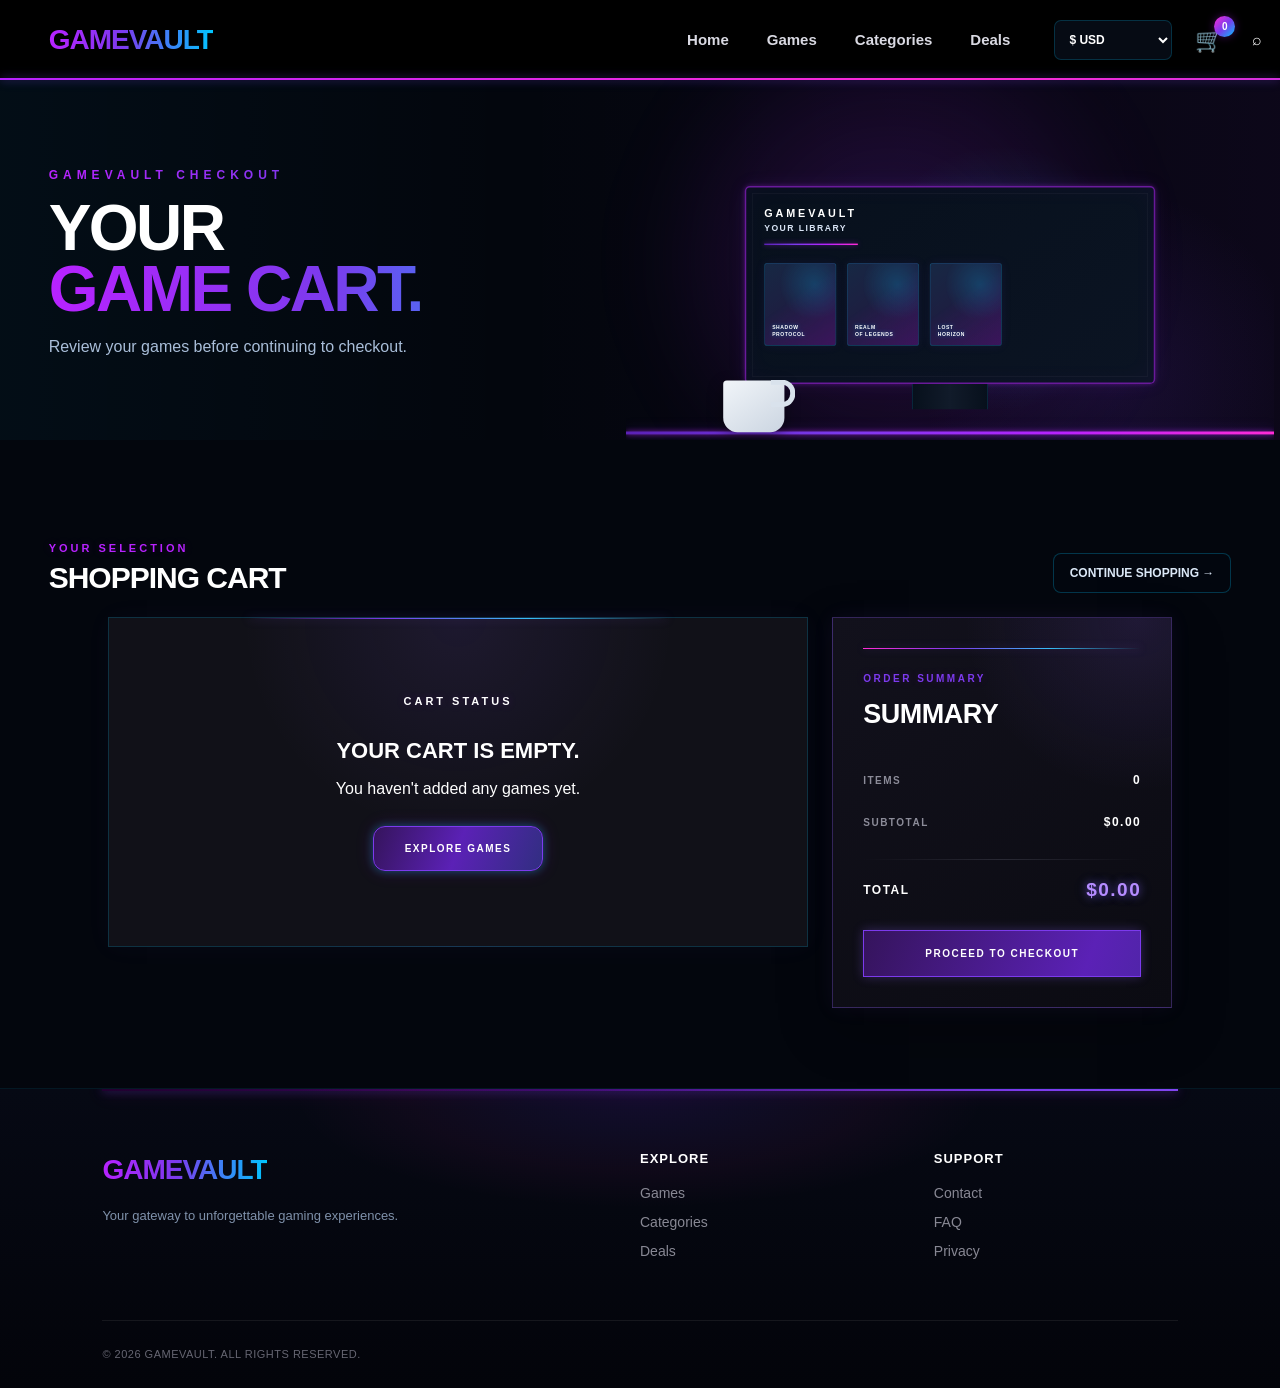
==== commit 8ae137fc: "" ====
--- a/cart.html
+++ b/cart.html
@@ -106,6 +106,46 @@
 
 
             </div>
+
+
+            <!-- MOBILE MENU BUTTON -->
+
+            <button
+                type="button"
+                class="mobile-menu-btn"
+                id="mobileMenuBtn"
+                aria-label="Open navigation menu"
+                aria-expanded="false"
+            >
+                ☰
+            </button>
+
+
+            <!-- MOBILE MENU -->
+
+            <div
+                class="mobile-menu"
+                id="mobileMenu"
+            >
+
+                <a href="index.html">
+                    Home
+                </a>
+
+                <a href="games.html">
+                    Games
+                </a>
+
+                <a href="games.html#explore-games">
+                    Categories
+                </a>
+
+                <a href="index.html#deals">
+                    Deals
+                </a>
+
+            </div>
+
 
         </nav>
 
--- a/style.css
+++ b/style.css
@@ -41,6 +41,7 @@
 
 html {
     scroll-behavior: smooth;
+    overflow-x: hidden;
 }
 
 body {
@@ -2620,6 +2621,7 @@
 }
 
 
+
 /* =========================================
    FOOTER BOTTOM
 ========================================= */
@@ -2640,6 +2642,8 @@
 }
 
 
+
+
 /* =========================================
    RESPONSIVE — 1200PX
 ========================================= */
@@ -2686,7 +2690,7 @@
         padding-right: 4%;
 
         display: grid;
-        grid-template-columns: 40% 50% 10%;
+        grid-template-columns: auto minmax(0, 1fr) auto;
         align-items: center;
 
         gap: 0;
@@ -2710,6 +2714,29 @@
         align-items: center;
         justify-content: flex-end;
         gap: 8px;
+    }
+
+    .mobile-menu-btn {
+        flex-shrink: 0;
+        width: 42px;
+        height: 42px;
+         padding: 0;
+         margin-right: 8px;
+
+        display: flex;
+        align-items: center;
+        justify-content: center;
+
+        border: 1px solid rgba(184, 34, 255, 0.45);
+        border-radius: 8px;
+
+        background: rgba(5, 8, 18, 0.9);
+        color: #ffffff;
+
+        font-size: 24px;
+        line-height: 1;
+
+        cursor: pointer;
     }
 
     .search-box {
@@ -2855,6 +2882,43 @@
     .footer-content > div:first-child {
         grid-column: 1 / -1;
     }
+
+    .mobile-menu-btn{
+        display: flex !important;
+    }
+
+    
+}
+
+@media (max-width: 925px) {
+
+    .nav-links {
+        display: none;
+    }
+
+    .mobile-menu-btn {
+        flex-shrink: 0;
+        width: 42px;
+        height: 42px;
+        padding: 0;
+        margin-right: 8px;
+
+        display: flex !important;
+        align-items: center;
+        justify-content: center;
+
+        border: 1px solid rgba(184, 34, 255, 0.45);
+        border-radius: 8px;
+
+        background: rgba(5, 8, 18, 0.9);
+        color: #ffffff;
+
+        font-size: 24px;
+        line-height: 1;
+
+        cursor: pointer;
+    }
+
 }
 
 
@@ -2867,7 +2931,7 @@
     /* NAV */
 
     .search-box {
-        width: 145px;
+        width: 125px;
     }
 
     .search-box input {
@@ -6632,9 +6696,7 @@
         gap: 18px;
     }
 
-    .nav-links {
-        display: none;
-    }
+
 
     .nav-actions {
         margin-left: auto;
@@ -6661,6 +6723,7 @@
 /* MOBILE MENU */
 
 .mobile-menu-btn {
+
     display: none;
     margin-left: 2px;
     width: 40px;
@@ -6689,26 +6752,20 @@
     display: none;
 }
 
+.mobile-menu.active {
+    display: block;
+    opacity: 1;
+    visibility: visible;
+    transform: translateY(0);
+    pointer-events: auto;
+}
+
 
 /* MOBILE */
 
-@media (max-width: 800px) {
-
-    .mobile-menu-btn {
-    display: flex;
-    align-items: center;
-    justify-content: center;
-
-    width: 38px;
-    height: 38px;
-
-    margin: 0 auto;
-
-    position: static;
-    transform: none;
-
-    flex-shrink: 0;
-    }
+@media (max-width: 925px) {
+
+
 
 
     .mobile-menu {
@@ -6737,12 +6794,8 @@
         z-index: 9999;
     }
 
-    .mobile-menu.active {
-        opacity: 1;
-        visibility: visible;
-        transform: translateY(0);
-        pointer-events: auto;
-    }
+    
+
 
     .mobile-menu a {
         display: block;
@@ -6766,4 +6819,11 @@
     }
 
 
-}+}
+
+
+html,
+body {
+    max-width: 100%;
+     overflow-x: hidden;
+        }
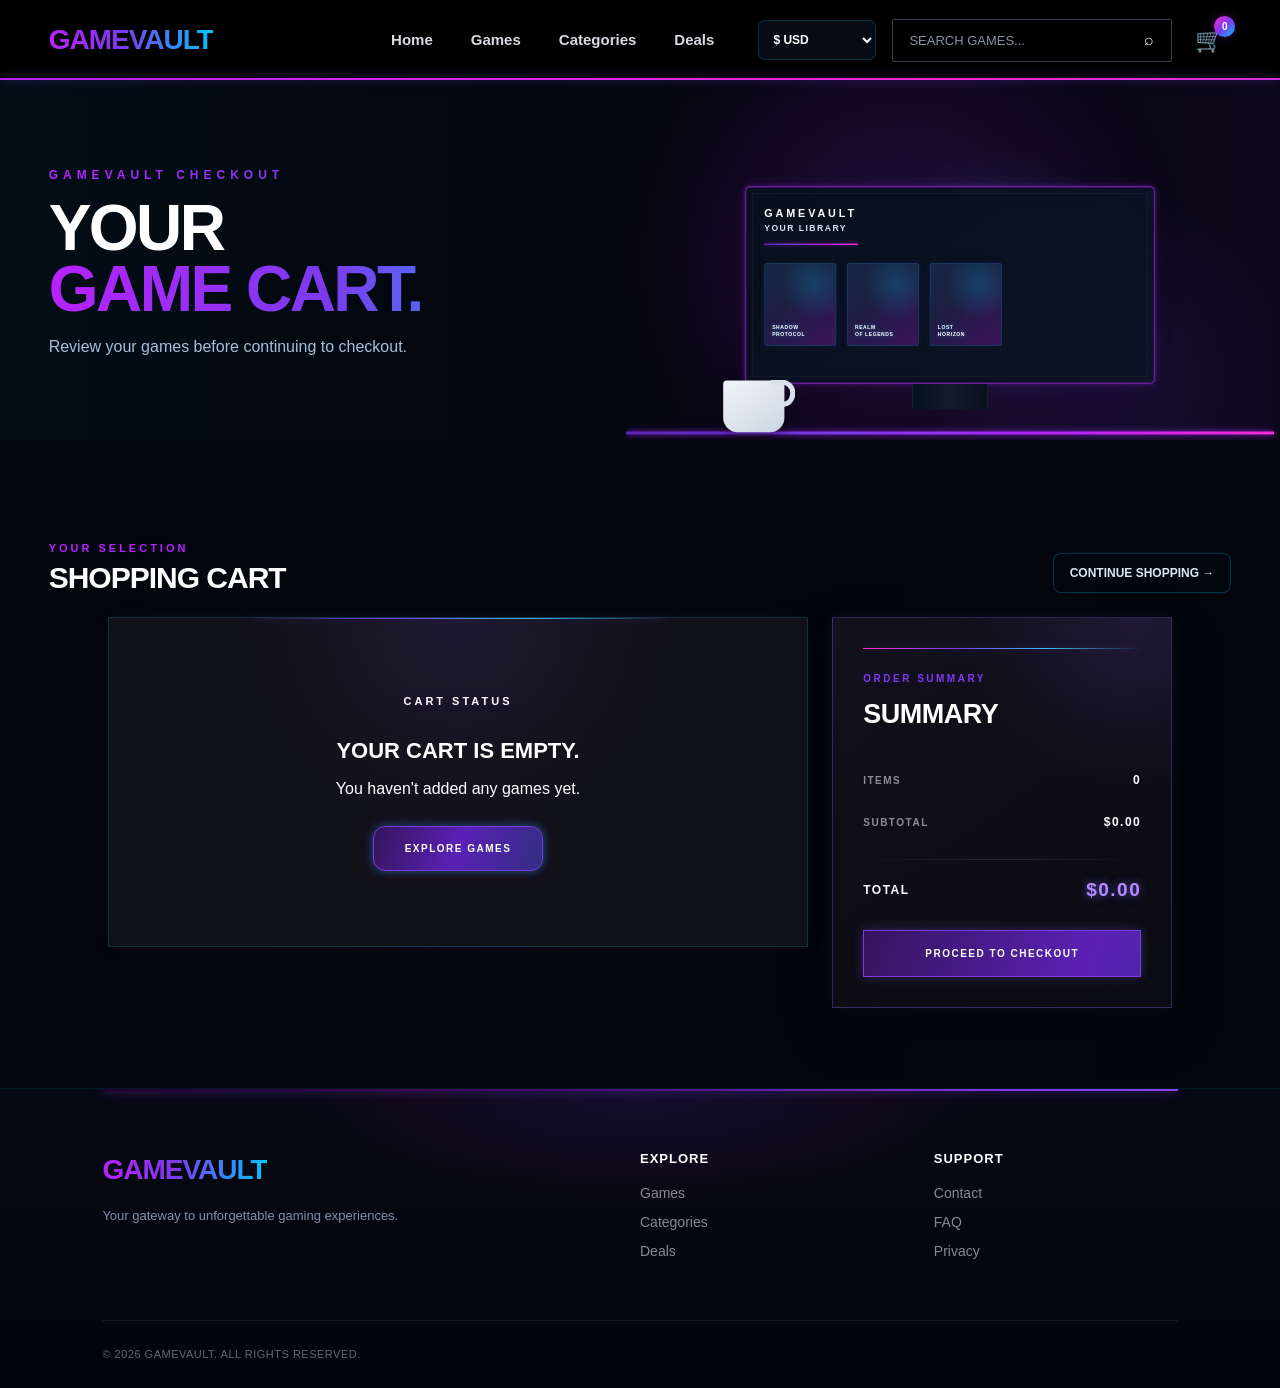
==== commit 8ae686a9: "" ====
--- a/cart.html
+++ b/cart.html
@@ -91,10 +91,34 @@
                 </select>
 
 
-                <button class="search-btn">
-                    ⌕
-                </button>
-
+                <!-- SEARCH -->
+
+                <div class="search-box">
+
+                    <input
+                        type="text"
+                        id="gameSearch"
+                        placeholder="SEARCH GAMES..."
+                        autocomplete="off"
+                    >
+
+                    <button
+                        class="search-btn"
+                        id="searchBtn"
+                        type="button"
+                    >
+                        ⌕
+                    </button>
+
+                    <div
+                        class="search-results"
+                        id="searchResults"
+                    ></div>
+
+                </div>
+
+
+                <!-- CART -->
 
                 <a
                     href="cart.html"
